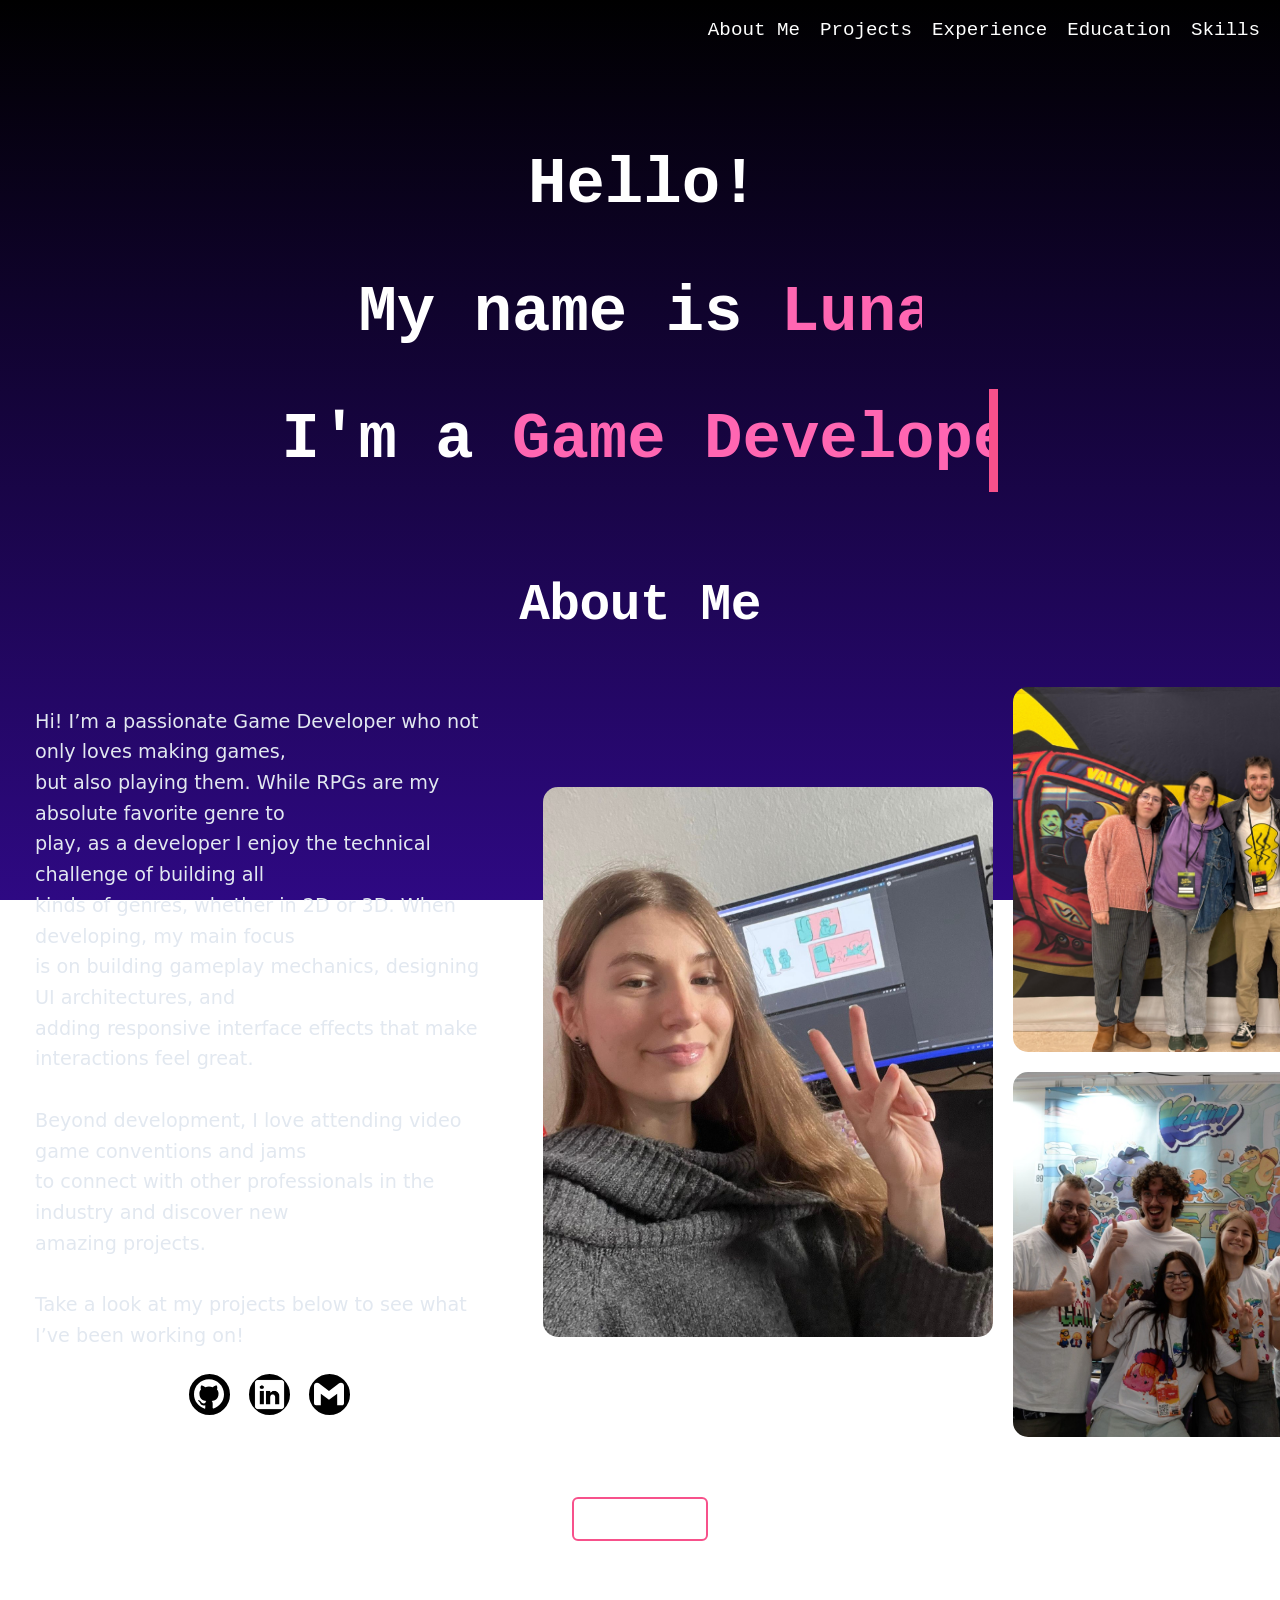
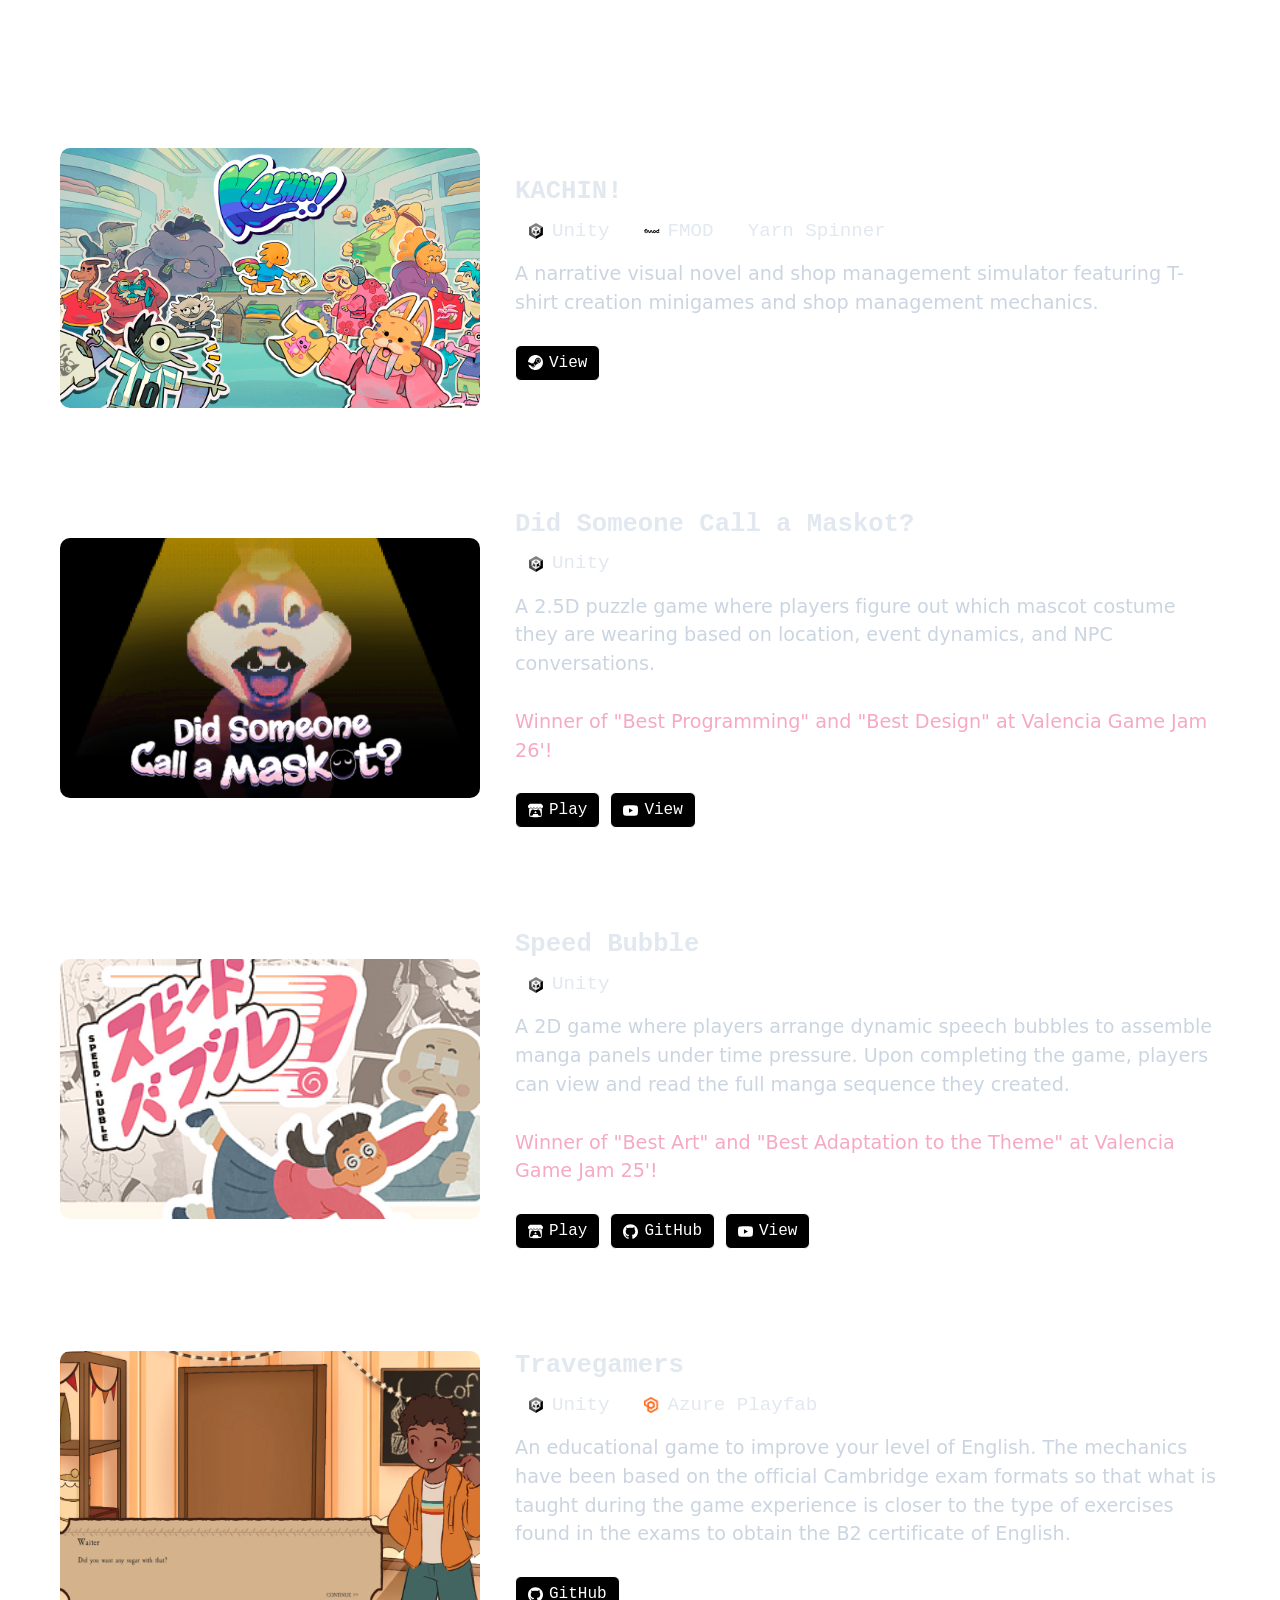
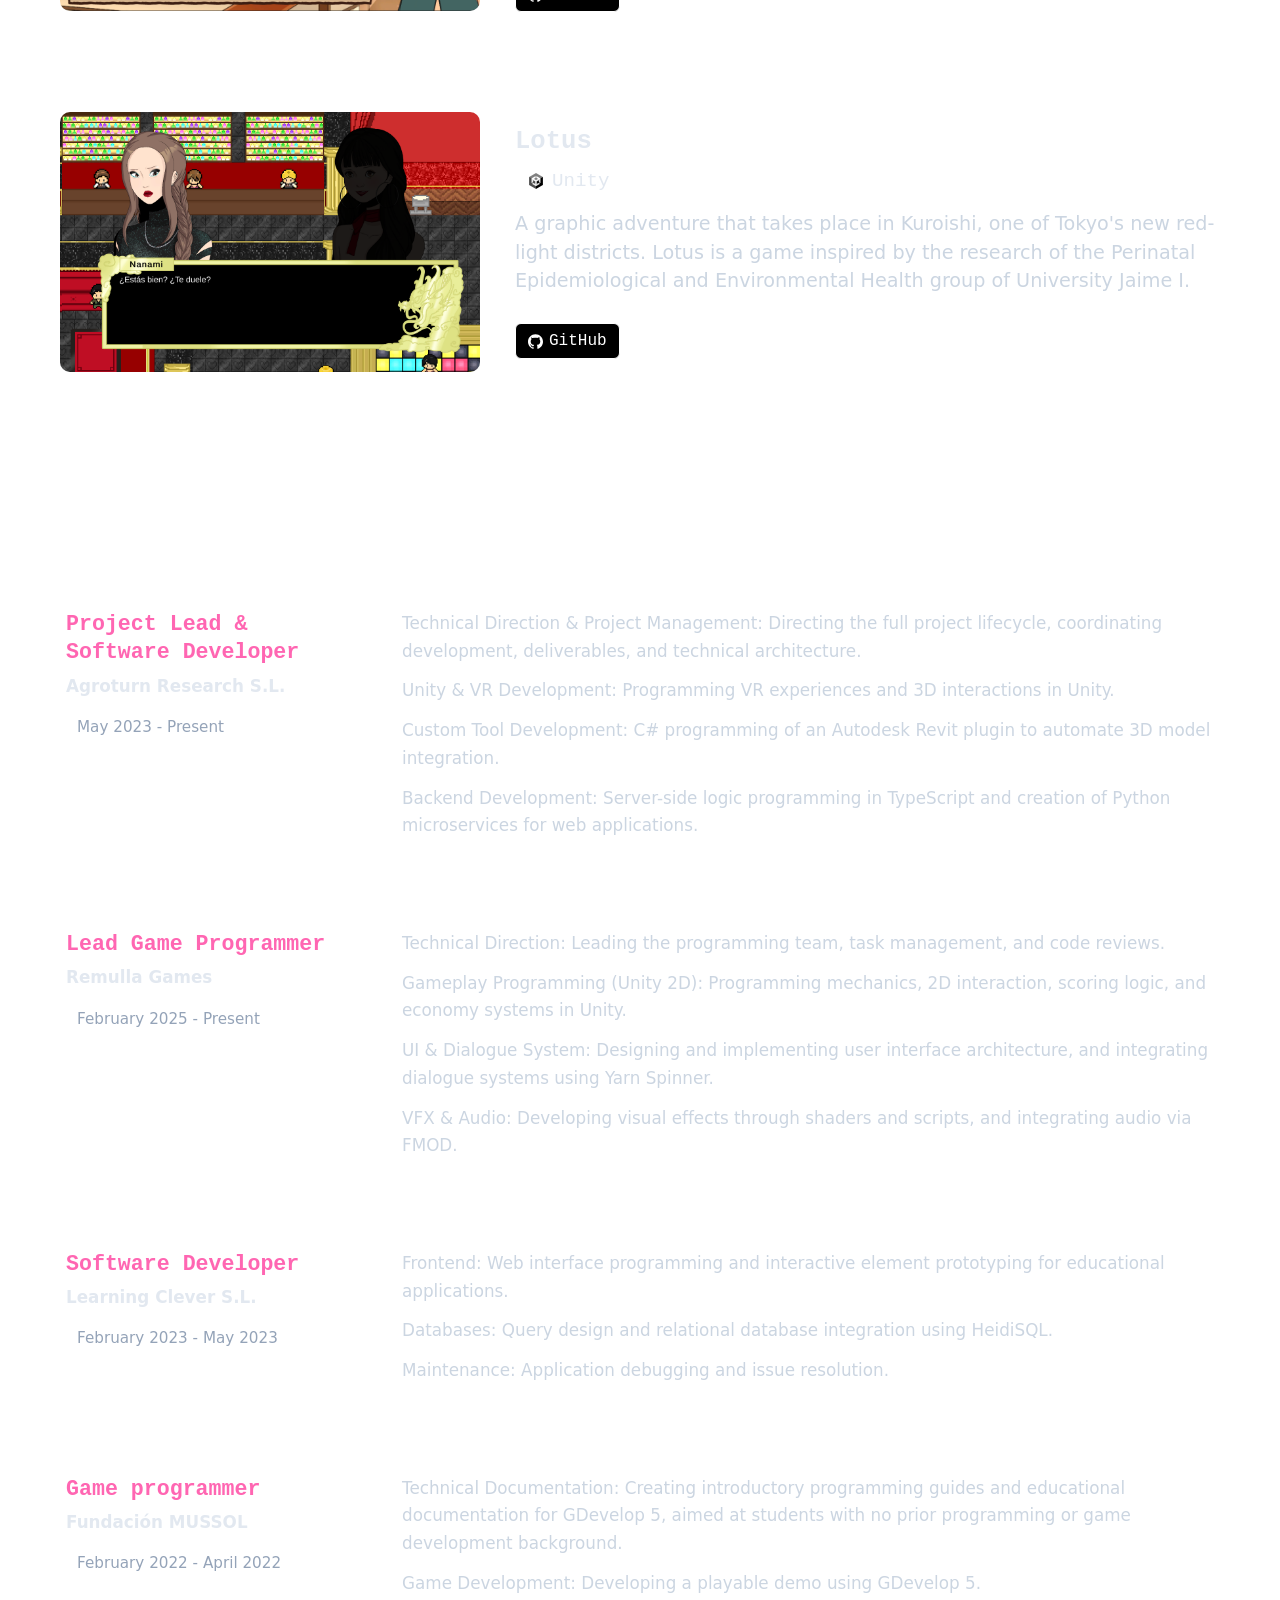
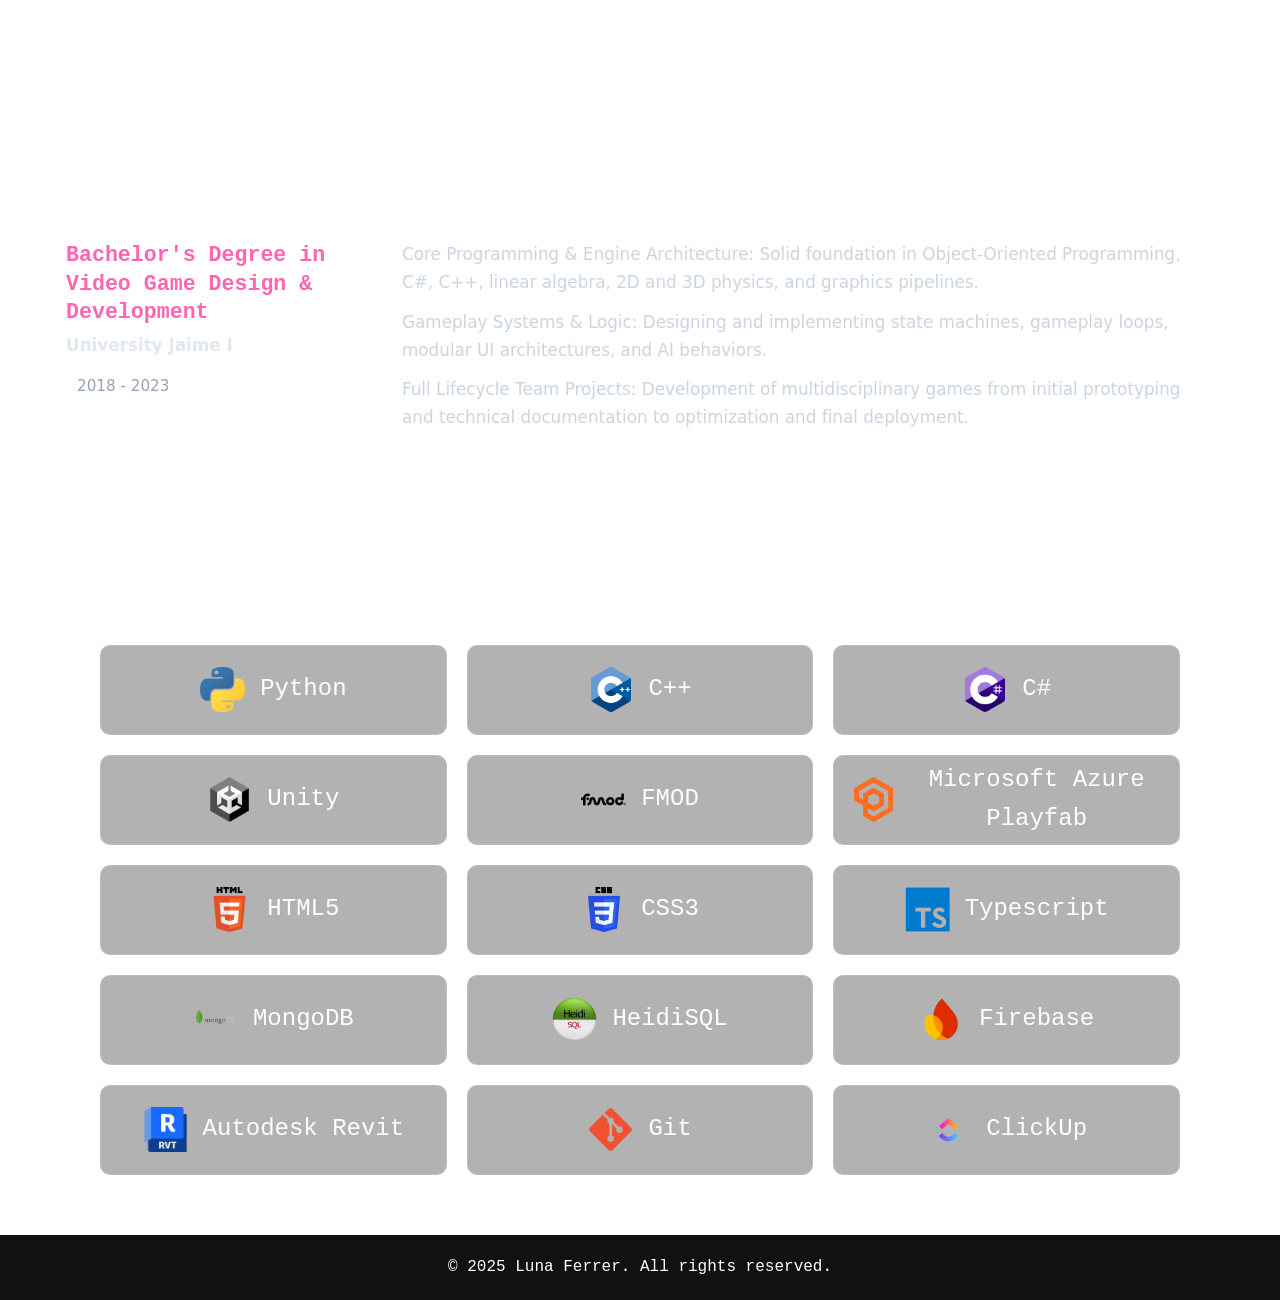
==== index.html @ c481fac2 "rename index.html" ====
<!DOCTYPE html>
<html lang="es">
<head>
    <meta charset="UTF-8">
    <meta name="viewport" content="width=device-width, initial-scale=1.0">
    <title>Luna Ferrer</title>
    <link rel="icon" href="images/icon/icon.png">
    <link rel="stylesheet" href="style.css">
</head>
<body class="simple-linear">
  <header>
    <nav>
      <a href="#about-me" class="a-header">About Me</a>
      <a href="#projects" class="a-header">Projects</a>
      <a href="#experience" class="a-header">Experience</a>
      <a href="#education" class="a-header">Education</a>
      <a href="#skills" class="a-header">Skills</a>
      
    </nav>
  </header>

  <div class="css-typing div-classes">
    <h1>Hello!</h1>
    <h1>My name is <span class="pink-text">Luna</span></h1>
    <h1>I'm a <span class="pink-text">Game Developer</span></h1>
  </div>

  <div id="about-me" class="div-classes">
    <h2>About Me</h2>
    <div class="about">
      <div class="about-text-col">
        <p class="p-about">Hi! I’m a passionate Game Developer who not only loves making games,<br>
        but also playing them. While RPGs are my absolute favorite genre to<br>
        play, as a developer I enjoy the technical challenge of building all<br>
        kinds of genres, whether in 2D or 3D. When developing, my main focus<br>
        is on building gameplay mechanics, designing UI architectures, and<br>
        adding responsive interface effects that make interactions feel great.<br><br>
        Beyond development, I love attending video game conventions and jams<br>
        to connect with other professionals in the industry and discover new<br>
        amazing projects.<br><br>
        Take a look at my projects below to see what I’ve been working on!
        </p>
        <div class="about-display">
          <a class="social" href="https://github.com/LunaFrrr">
            <img width="30" src="images/buttons/github.svg" alt="Github">
          </a>
          <a class="social" href="https://www.linkedin.com/in/lunaferrer/">
            <img height="35" width="35" src="images/social/linkedin.png" alt="Linkedin">
          </a>
          <a class="social" href="mailto:lunaescandell@gmail.com">
            <img width="30" src="images/social/gmail.svg" alt="Mail">
          </a>  
        </div>
      </div>
      <div class="about-images-col">
        <img class="image-me" src="images/Luna.jpeg" alt="Luna">
        <div class="about-img-subcol">
          <img class="image-me-sub" src="images/ggj.jpg" alt="Luna">
          <img class="image-me-sub" src="images/indie.jpg" alt="Luna">
        </div>
      </div>
    </div>
  </div>
  <div class="about-display">
    <a href="ruta/tu-cv.pdf" target="_blank" rel="noopener noreferrer" class="btn-cv">
      Download CV
    </a>
  </div>

  <div id="projects" class="div-classes">
    <h2>Projects</h2>
    <div>
      <ol>
        <li>
          <div class="container-img">
            <img class="img-project" src="images/projects/kachin.png" alt="Kachin">
          </div>
          <div class="info-text-projects">
            <h3>KACHIN!</h3>
            <div>
              <ul class="ul-languages">
                <li class="li-project">
                  <img style="padding: 0%; margin: 0%;" width="20" src="images/language/unity.png" alt="Unity">
                  <span>Unity</span>
                </li>
                <li class="li-project">
                  <img style="padding: 0%; margin: 0%;" width="20" src="images/language/fmod.png" alt="Unity">
                  <span>FMOD</span>
                </li>
                <li class="li-project">
                  <!-- <img style="padding: 0%; margin: 0%;" width="20" src="images/language/yarn.png" alt="Unity"> -->
                  <span>Yarn Spinner</span>
                </li>
              </ul>
            </div>
            <p>A narrative visual novel and shop management simulator featuring T-shirt creation minigames and shop management mechanics.</p>
            <div class="li-game-options">
              <a class="a-project" href="https://store.steampowered.com/app/3082440/KACHIN/">
                <img class="img-button" width="20" src="images/buttons/steam.svg" alt="Steam">
                <span>View</span>
              </a>
            </div>
          </div>
        </li>
        <li>
          <div class="container-img">
            <img class="img-project" src="images/projects/maskot.png" alt="Maskot">
          </div>
          <div class="info-text-projects">
            <h3>Did Someone Call a Maskot?</h3>
            <div>
              <ul class="ul-languages">
                <li class="li-project">
                  <img width="20" src="images/language/unity.png" alt="Unity">
                  <span>Unity</span>
                </li>
              </ul>
            </div>
            <p>A 2.5D puzzle game where players figure out which mascot costume they are wearing based on location, event dynamics, and NPC conversations.
              <br><br> <span class="lighter-text">Winner of "Best Programming" and "Best Design" at Valencia Game Jam 26'!</span>
            </p>
            <div class="li-game-options">
              <a class="a-project" href="https://remullagames.itch.io/did-someone-call-a-maskot">
                <img class="img-button" width="20" src="images/buttons/itchio.svg" alt="Itchio">
                <span>Play</span>
              </a>
              <a class="a-project" href="https://www.youtube.com/watch?v=vTRZ4l00CeY">
                <img class="img-button" width="20" src="images/buttons/youtube.svg" alt="Youtube">
                <span>View</span>
              </a>
            </div>
          </div>
        </li>
        <li>
          <div class="container-img">
            <img class="img-project" src="images/projects/speed-bubble.png" alt="Speed-Bubble">
          </div>
          <div class="info-text-projects">
            <h3>Speed Bubble</h3>
            <div>
              <ul class="ul-languages">
                <li class="li-project">
                  <img width="20" src="images/language/unity.png" alt="Unity">
                  <span>Unity</span>
                </li>
              </ul>
            </div>
            <p>A 2D game where players arrange dynamic speech bubbles to assemble manga panels under time pressure. Upon completing the game, players can view and read the full manga sequence they created.
              <br><br> <span class="lighter-text">Winner of "Best Art" and "Best Adaptation to the Theme" at Valencia Game Jam 25'!</span>
            </p>
            <div class="li-game-options">
              <a class="a-project" href="https://remullagames.itch.io/speed-bubble">
                <img class="img-button" width="20" src="images/buttons/itchio.svg" alt="Itchio">
                <span>Play</span>
              </a>
              <a class="a-project" href="https://github.com/LunaFrrr/SpeedBubbles">
                <img class="img-button" width="20" src="images/buttons/github.svg" alt="Github">
                <span>GitHub</span>
              </a>
              <a class="a-project" href="https://www.youtube.com/watch?v=7SY9zd5mtcc">
                <img class="img-button" width="20" src="images/buttons/youtube.svg" alt="Youtube">
                <span>View</span>
              </a>
            </div>
          </div>
        </li>
        <li>
          <div class="container-img">
            <img class="img-project" src="images/projects/travegamers.PNG" alt="Travegamers">
          </div>
          <div class="info-text-projects">
            <h3>Travegamers</h3>
            <div>
              <ul class="ul-languages">
                <li class="li-project">
                  <img width="20" src="images/language/unity.png" alt="Unity">
                  <span>Unity</span>
                </li>
                <li class="li-project">
                  <img width="20" src="images/language/azure.png" alt="Unity">
                  <span>Azure Playfab</span>
                </li>
              </ul>
            </div>
            <p>An educational game to improve your level of English. The mechanics have been based on the official Cambridge exam formats so that what is taught during the game experience is closer to the type of exercises found in the exams to obtain the B2 certificate of English.
            </p>
            <div class="li-game-options">
              <a class="a-project" href="https://github.com/LunaFrrr/Travegamers">
                <img class="img-button" width="20" src="images/buttons/github.svg" alt="Github">
                <span>GitHub</span>
              </a>
            </div>
          </div>
        </li>
        <li>
          <div class="container-img">
            <img class="img-project" src="images/projects/lotus.png" alt="Lotus">
          </div>
          <div class="info-text-projects">
            <h3>Lotus</h3>
            <div>
              <ul class="ul-languages">
                <li class="li-project">
                  <img width="20" src="images/language/unity.png" alt="Unity">
                  <span>Unity</span>
                </li>
              </ul>
            </div>
            <p>A graphic adventure that takes place in Kuroishi, one of Tokyo's new red-light districts. Lotus is a game inspired by the research of the Perinatal Epidemiological and Environmental Health group of University Jaime I.
            </p>
            <div class="li-game-options">
              <a class="a-project" href="https://bitbucket.org/LunaFerrer/lotus/src/master/">
                <img class="img-button" width="20" src="images/buttons/github.svg" alt="Github">
                <span>GitHub</span>
              </a>
            </div>
          </div>
        </li>
      </ol>
    </div>
  </div>

  <div id="experience" class="div-classes">
    <h2>Experience</h2>
    <ol>
      <li>
        <div class="div-experience">
          <h3 class="pink-text">Project Lead & Software Developer</h3>
          <h4>Agroturn Research S.L.</h4>
          <h5>May 2023 - Present</h5>
        </div>
        <div class="info-text">
          <ul>
            <li>Technical Direction & Project Management: Directing the full project lifecycle, coordinating development, deliverables, and technical architecture.</li>
            <li>Unity & VR Development: Programming VR experiences and 3D interactions in Unity.</li>
            <li>Custom Tool Development: C# programming of an Autodesk Revit plugin to automate 3D model integration.</li>
            <li>Backend Development: Server-side logic programming in TypeScript and creation of Python microservices for web applications.</li>
          </ul>
        </div>
      </li>
      <li>
        <div class="div-experience">
          <h3 class="pink-text">Lead Game Programmer</h3>
          <h4>Remulla Games</h4>
          <h5>February 2025 - Present</h5>
        </div>
        <div class="info-text">
          <ul>
            <li>Technical Direction: Leading the programming team, task management, and code reviews.</li>
            <li>Gameplay Programming (Unity 2D): Programming mechanics, 2D interaction, scoring logic, and economy systems in Unity.</li>
            <li>UI & Dialogue System: Designing and implementing user interface architecture, and integrating dialogue systems using Yarn Spinner.</li>
            <li>VFX & Audio: Developing visual effects through shaders and scripts, and integrating audio via FMOD.</li>
          </ul>  
        </div>
      </li>
      <li>
        <div class="div-experience">
          <h3 class="pink-text">Software Developer</h3>
          <h4>Learning Clever S.L.</h4>
          <h5>February 2023 - May 2023</h5>
        </div>
        <div class="info-text">
          <ul>
            <li>Frontend: Web interface programming and interactive element prototyping for educational applications.</li>
            <li>Databases: Query design and relational database integration using HeidiSQL.</li>
            <li>Maintenance: Application debugging and issue resolution.</li>
          </ul>
        </div>
      </li>
      <li>
        <div class="div-experience">
          <h3 class="pink-text">Game programmer</h3>
          <h4>Fundación MUSSOL</h4>
          <h5>February 2022 - April 2022</h5>
        </div>
        <div class="info-text">
          <ul>
            <li>Technical Documentation: Creating introductory programming guides and educational documentation for GDevelop 5, aimed at students with no prior programming or game development background.</li>
            <li>Game Development: Developing a playable demo using GDevelop 5.</li>
          </ul>
        </div>
      </li>
    </ol>
  </div>

  <div id="education" class="div-classes">
    <h2>Education</h2>
    <ol>
      <li>
        <div class="div-experience">
          <h3 class="pink-text">Bachelor's Degree in Video Game Design & Development</h3>
          <h4>University Jaime I</h4>
          <h5>2018 - 2023</h5>
        </div>
        <div class="info-text">
          <ul>
            <li>Core Programming & Engine Architecture: Solid foundation in Object-Oriented Programming, C#, C++, linear algebra, 2D and 3D physics, and graphics pipelines.</li>
            <li>Gameplay Systems & Logic: Designing and implementing state machines, gameplay loops, modular UI architectures, and AI behaviors.</li>
            <li>Full Lifecycle Team Projects: Development of multidisciplinary games from initial prototyping and technical documentation to optimization and final deployment.</li>
          </ul>
        </div>
      </li>
    </ol>
  </div>

  <div id="skills" class="div-classes">
    <h2>Skills</h2>
    <div class="div-skills">
      <div class="a-skill">
        <img class="img-button" src="images/language/python.png" alt="Python">
        <span>Python</span>
      </div>
      <div class="a-skill">
        <img class="img-button" src="images/language/c++.png" alt="C++">
        <span>C++</span>
      </div>
      <div class="a-skill">
        <img class="img-button" src="images/language/csharp.png" alt="C#">
        <span>C#</span>
      </div>
      <div class="a-skill">
        <img class="img-button" src="images/language/unity.png" alt="Unity">
        <span>Unity</span>
      </div>
      <div class="a-skill">
        <img class="img-button" src="images/language/fmod.png" alt="FMOD">
        <span>FMOD</span>
      </div>
      <div class="a-skill">
        <img class="img-button" src="images/language/azure.png" alt="Azure Playfab">
        <span>Microsoft Azure Playfab</span>
      </div>
      <div class="a-skill">
        <img class="img-button" src="images/language/html.png" alt="HTML5">
        <span>HTML5</span>
      </div>
      <div class="a-skill">
        <img class="img-button" src="images/language/css.png" alt="CSS3">
        <span>CSS3</span>
      </div>
      <div class="a-skill">
        <img class="img-button" src="images/language/ts.png" alt="TypeScript">
        <span>Typescript</span>
      </div>
      <div class="a-skill">
        <img class="img-button" src="images/language/mongodb.png" alt="MongoDB">
        <span>MongoDB</span>
      </div>
      <div class="a-skill">
        <img class="img-button" src="images/language/heidi.png" alt="HeidiSQL">
        <span>HeidiSQL</span>
      </div>
      <div class="a-skill">
        <img class="img-button" src="images/language/firebase.png" alt="Firebase">
        <span>Firebase</span>
      </div>
      <div class="a-skill">
        <img class="img-button" src="images/language/revit.png" alt="Revit">
        <span>Autodesk Revit</span>
      </div>
      <div class="a-skill">
        <img class="img-button" src="images/language/git.png" alt="Git">
        <span>Git</span>
      </div>
      <div class="a-skill">
        <img class="img-button" src="images/language/clickup.png" alt="ClickUp">
        <span>ClickUp</span>
      </div>
    </div>
  </div>

  <footer>
    <div class="footer">
      © 2025 Luna Ferrer. All rights reserved.
    </div>
  </footer>
</body>
</html>
---- style.css ----
/* ==========================================
   RESET & BASE STYLES
   ========================================== */
*, *::before, *::after {
  box-sizing: border-box;
}

html {
  scroll-behavior: smooth !important;
}

body {
  margin: 0;
  padding: 0;
  color: #e2e8f0;
  font-family: system-ui, -apple-system, BlinkMacSystemFont, 'Segoe UI', Roboto, sans-serif;
  overflow-x: hidden;
  line-height: 1.6;
}

.simple-linear {
  background: linear-gradient(#000000, #2e0983);
  background-attachment: fixed;
  min-height: 100vh;
}

h1, h2, h3, nav, .a-header, .a-project, .a-skill, .ul-languages, .footer {
  font-family: 'Fira Code', monospace;
}

h1 { 
  font-size: clamp(2.2rem, 5vw, 4.5rem); 
  margin: 0.2em 0; 
  color: #ffffff;
}

h2 { 
  font-size: clamp(2rem, 4vw, 3.2rem); 
  margin-top: 0; 
  margin-bottom: 2.5rem; 
  text-align: center;
  color: #ffffff;
  letter-spacing: -0.5px;
}

h3 { 
  font-size: clamp(1.25rem, 2vw, 1.6rem); 
  margin-top: 0; 
  margin-bottom: 0.4rem; 
  line-height: 1.3;
}

h4 { 
  font-size: 1.1rem; 
  margin: 0.3rem 0; 
  font-weight: 500; 
  color: #cbd5e1;
}

h5 { 
  font-size: 0.95rem; 
  margin: 0.4rem 0 0 0; 
  color: #94a3b8; 
  font-weight: 400;
  display: inline-block;
  background: rgba(255, 255, 255, 0.06);
  padding: 3px 10px;
  border-radius: 6px;
  border: 1px solid rgba(255, 255, 255, 0.08);
}

.pink-text { color: #ff66b2; }
.lighter-text { color: #f6a9c4; font-weight: 500; }

/* ==========================================
   NAVIGATION
   ========================================== */
header {
  width: 100%;
  padding: 15px 20px;
}

nav {
  display: flex;
  justify-content: flex-end;
  flex-wrap: wrap;
  gap: 20px;
}

.a-header {
  font-size: clamp(1rem, 1.5vw, 1.3rem);
  color: white;
  text-decoration: none;
  transition: color 0.3s;
}

.a-header:hover {
  color: #f7518b;
}

/* ==========================================
   SECTIONS & LAYOUT CONTAINERS
   ========================================== */
.div-classes {
  color: #e2e8f0;
  margin: 60px auto;
  padding: 0 20px;
  width: 100%;
  max-width: 1250px;
  display: flex;
  flex-direction: column;
  align-items: center;
  justify-content: center;
}

.css-typing {
  display: flex;
  flex-direction: column;
  align-items: center;
  justify-content: center;
  min-height: 35vh;
  text-align: center;
}

.css-typing h1 {
  border-right: .15em solid #f7518b;
  white-space: nowrap;
  overflow: hidden;
}

.css-typing h1:nth-child(1) {
  width: 3.5em;
  animation: type 1s steps(40, end) forwards;
}

.css-typing h1:nth-child(2) {
  width: 8.8em;
  opacity: 0;
  animation: type2 2s steps(40, end) 2s forwards;
}

.css-typing h1:nth-child(3) {
  width: 11.2em;
  opacity: 0;
  animation: type3 2s steps(40, end) 5s forwards, blink .5s step-end infinite alternate 5s;
}

@keyframes type { 0% { width: 0; } 99.9% { border-right: .15em solid #f7518b; } 100% { border: none; } }
@keyframes type2 { 0% { width: 0; } 1% { opacity: 1; } 99.9% { border-right: .15em solid #f7518b; } 100% { opacity: 1; border: none; } }
@keyframes type3 { 0% { width: 0; } 1% { opacity: 1; } 100% { opacity: 1; } }
@keyframes blink { 50% { border-color: transparent; } }

/* ==========================================
   ABOUT ME SECTION
   ========================================== */
.about {
  display: flex;
  flex-direction: row;
  align-items: center;
  justify-content: center;
  gap: 40px;
  width: 100%;
}

.about-text-col {
  flex: 1;
  max-width: 500px;
}

.p-about {
  margin: 0 0 20px 0;
  line-height: 1.6;
  font-size: 1.2rem;
  text-align: left;
  color: #e2e8f0;
}

.about-display {
  display: flex;
  flex-direction: row;
  justify-content: center;
  gap: 15px;
  margin-top: 20px;
}

.social {
  width: 45px;
  height: 45px;
  background-color: black;
  border-radius: 100%;
  display: flex;
  justify-content: center;
  align-items: center;
  border: 2px solid white;
  transition: all 0.3s;
}

.social:hover {
  background-color: #f7518b;
}

.about-images-col {
  display: flex;
  flex-direction: row;
  align-items: center;
  gap: 20px;
  flex: 1.5;
}

.image-me {
  border-radius: 15px;
  width: 100%;
  max-width: 450px;
  height: 550px;
  object-fit: cover;
  object-position: top center;
}

.about-img-subcol {
  display: flex;
  flex-direction: column;
  justify-content: center;
  gap: 20px;
  flex: 1;
}

.image-me-sub {
  border-radius: 15px;
  width: 450px;
  height: 365px;
  object-fit: cover;
}

/* ==========================================
   PROJECTS SECTION
   ========================================== */
#projects ol {
  list-style: none;
  padding: 0;
  margin: 0;
  width: 100%;
  display: flex;
  flex-direction: column;
  gap: 50px;
}

#projects li {
  display: flex;
  flex-direction: row;
  align-items: center;
  gap: 35px;
  width: 100%;
  margin: 0;
  background: rgba(255, 255, 255, 0.02);
  border: 1px solid rgba(255, 255, 255, 0.06);
  padding: 24px;
  border-radius: 16px;
  transition: border-color 0.3s ease;
}

#projects li:hover {
  border-color: rgba(247, 81, 139, 0.3);
}

.container-img {
  overflow: hidden;
  border-radius: 10px;
  position: relative;
  width: 100%;
  max-width: 420px;
  height: 260px;
  flex-shrink: 0;
}

.img-project {
  transition: transform 0.3s ease-in-out;
  width: 100%;
  height: 100%;
  object-fit: cover;
}

.container-img:hover .img-project {
  transform: scale(1.05);
}

.info-text-projects {
  flex: 1;
  display: flex;
  flex-direction: column;
  justify-content: center;
  font-size: 1.2rem;
  line-height: 1.5;
}

.info-text-projects p {
  color: #cbd5e1;
  margin: 12px 0;
}

.ul-languages {
  padding-left: 0 !important;
  margin-left: 0 !important;
  list-style: none !important;
  display: flex;
  flex-direction: row;
  flex-wrap: wrap;
  gap: 8px;
}

.ul-languages .li-project {
  display: inline-flex !important;
  align-items: center !important;
  justify-content: center !important;
  width: auto !important;
  max-width: max-content;
  margin: 0 !important;
  padding: 6px 12px !important;
  gap: 8px !important;
  border-radius: 9999px;
  background-color: rgba(25, 25, 25, 0.9);
  font-size: 1.2rem;
  line-height: 1;
  white-space: nowrap;
}

.ul-languages li.li-project img {
  width: 16px !important;
  height: 16px !important;
  margin: 0 !important;
  padding: 0 !important;
  display: block;
  object-fit: contain;
}

.li-game-options {
  display: flex;
  flex-direction: row;
  flex-wrap: wrap;
  gap: 10px;
  margin-top: 15px;
}

.a-project {
  padding: 5px 12px;
  color: white;
  font-size: 1rem;
  background-color: black;
  border-radius: 6px;
  display: inline-flex;
  justify-content: center;
  align-items: center;
  gap: 6px;
  border: 1px solid white;
  text-decoration: none;
  transition: background-color 0.3s;
}

.a-project .img-button {
  width: 15px;
  height: 15px;
  object-fit: contain;
}

.a-project:hover {
  background-color: #f7518b;
}
/* ==========================================
   CV DOWNLOAD BUTTON
   ========================================== */
.btn-cv {
  font-family: 'Fira Code', monospace;
  display: inline-flex;
  align-items: center;
  justify-content: center;
  gap: 8px;
  padding: 8px 16px;
  font-size: 0.95rem;
  color: #ffffff;
  background-color: transparent;
  border: 2px solid #f7518b;
  border-radius: 6px;
  text-decoration: none;
  font-weight: 500;
  cursor: pointer;
  transition: all 0.3s ease-in-out;
}

.btn-cv:hover {
  background-color: #f7518b;
  color: #ffffff;
  transform: translateY(-2px);
}

.btn-cv svg, .btn-cv img {
  width: 16px;
  height: 16px;
  fill: currentColor;
}

/* ==========================================
   EXPERIENCE & EDUCATION SECTIONS
   ========================================== */
#experience ol, #education ol {
  list-style: none;
  padding: 0;
  margin: 0;
  width: 100%;
  display: flex;
  flex-direction: column;
  gap: 28px;
}

#experience li, #education li {
  display: flex;
  flex-direction: row;
  align-items: flex-start;
  gap: 36px;
  width: 100%;
  margin: 0;
  
  background: rgba(255, 255, 255, 0.03);
  border: 1px solid rgba(255, 255, 255, 0.08);
  border-radius: 16px;
  padding: 30px;
  transition: all 0.3s ease;
}

#experience li:hover, #education li:hover {
  background: rgba(255, 255, 255, 0.05);
  border-color: rgba(247, 81, 139, 0.3);
  transform: translateY(-2px);
}

.div-experience {
  width: 280px;
  flex-shrink: 0;
}

.div-experience h3 {
  font-size: 1.35rem;
}

.div-experience h4 {
  font-size: 1.05rem;
  color: #e2e8f0;
  font-weight: 600;
}

.info-text {
  flex: 1;
}

.info-text ul {
  margin: 0;
  padding-left: 20px;
}

.info-text li {
  margin-bottom: 12px !important;
  line-height: 1.65;
  font-size: 1.05rem;
  color: #cbd5e1;
  background: transparent !important;
  border: none !important;
  padding: 0 !important;
  border-radius: 0 !important;
}

.info-text li:last-child {
  margin-bottom: 0 !important;
}

/* ==========================================
   SKILLS SECTION
   ========================================== */
.div-skills {
  color: white;
  display: flex;
  flex-wrap: wrap;
  justify-content: center;
  gap: 20px;
  width: 100%;
  max-width: 1100px;
  margin: 0 auto;
}

.a-skill {
  flex: 0 1 calc(33.333% - 20px);
  min-width: 280px;
  height: 90px;
  color: white;
  font-size: 1.5rem;
  background-color: rgba(0, 0, 0, 0.3);
  border-radius: 10px;
  display: flex;
  justify-content: center;
  align-items: center;
  gap: 15px;
  border: 1.5px solid rgba(255, 255, 255, 0.15);
  padding: 15px 20px;
  text-align: center;
  box-sizing: border-box;
  transition: all 0.25s ease;
}

.a-skill:hover {
  border-color: #ff66b2;
  background-color: rgba(247, 81, 139, 0.1);
  transform: translateY(-2px);
}

.a-skill .img-button {
  width: 45px;
  height: 45px;
  object-fit: contain;
}

/* ==========================================
   FOOTER
   ========================================== */
.footer {
  background-color: #111;
  color: white;
  text-align: center;
  padding: 20px 0;
  width: 100%;
  font-size: 1rem;
}

/* ==========================================
   RESPONSIVE MEDIA QUERIES
   ========================================== */
@media (max-width: 992px) {
  .about {
    flex-direction: column;
  }
  
  .about-text-col {
    max-width: 100%;
  }

  .about-images-col {
    width: 100%;
    justify-content: center;
    max-width: 100%;
  }

  #projects li {
    flex-direction: column;
    align-items: flex-start;
  }

  .container-img {
    max-width: 100%;
    height: 300px;
  }

  #experience li, #education li {
    flex-direction: column;
    gap: 16px;
    padding: 24px;
  }

  .div-experience {
    width: 100%;
  }

  .a-skill {
    flex: 0 1 calc(50% - 20px);
  }
}

@media (max-width: 600px) {
  nav {
    justify-content: center;
  }
  
  .about-images-col {
    flex-direction: column;
  }
  
  .image-me {
    max-width: 100%;
    height: 380px;
  }

  .image-me-sub {
    height: 220px;
  }
  
  .a-skill {
    flex: 1 1 100%;
    height: 80px;
  }

  .css-typing h1 {
    font-size: 1.5rem;
  }
}
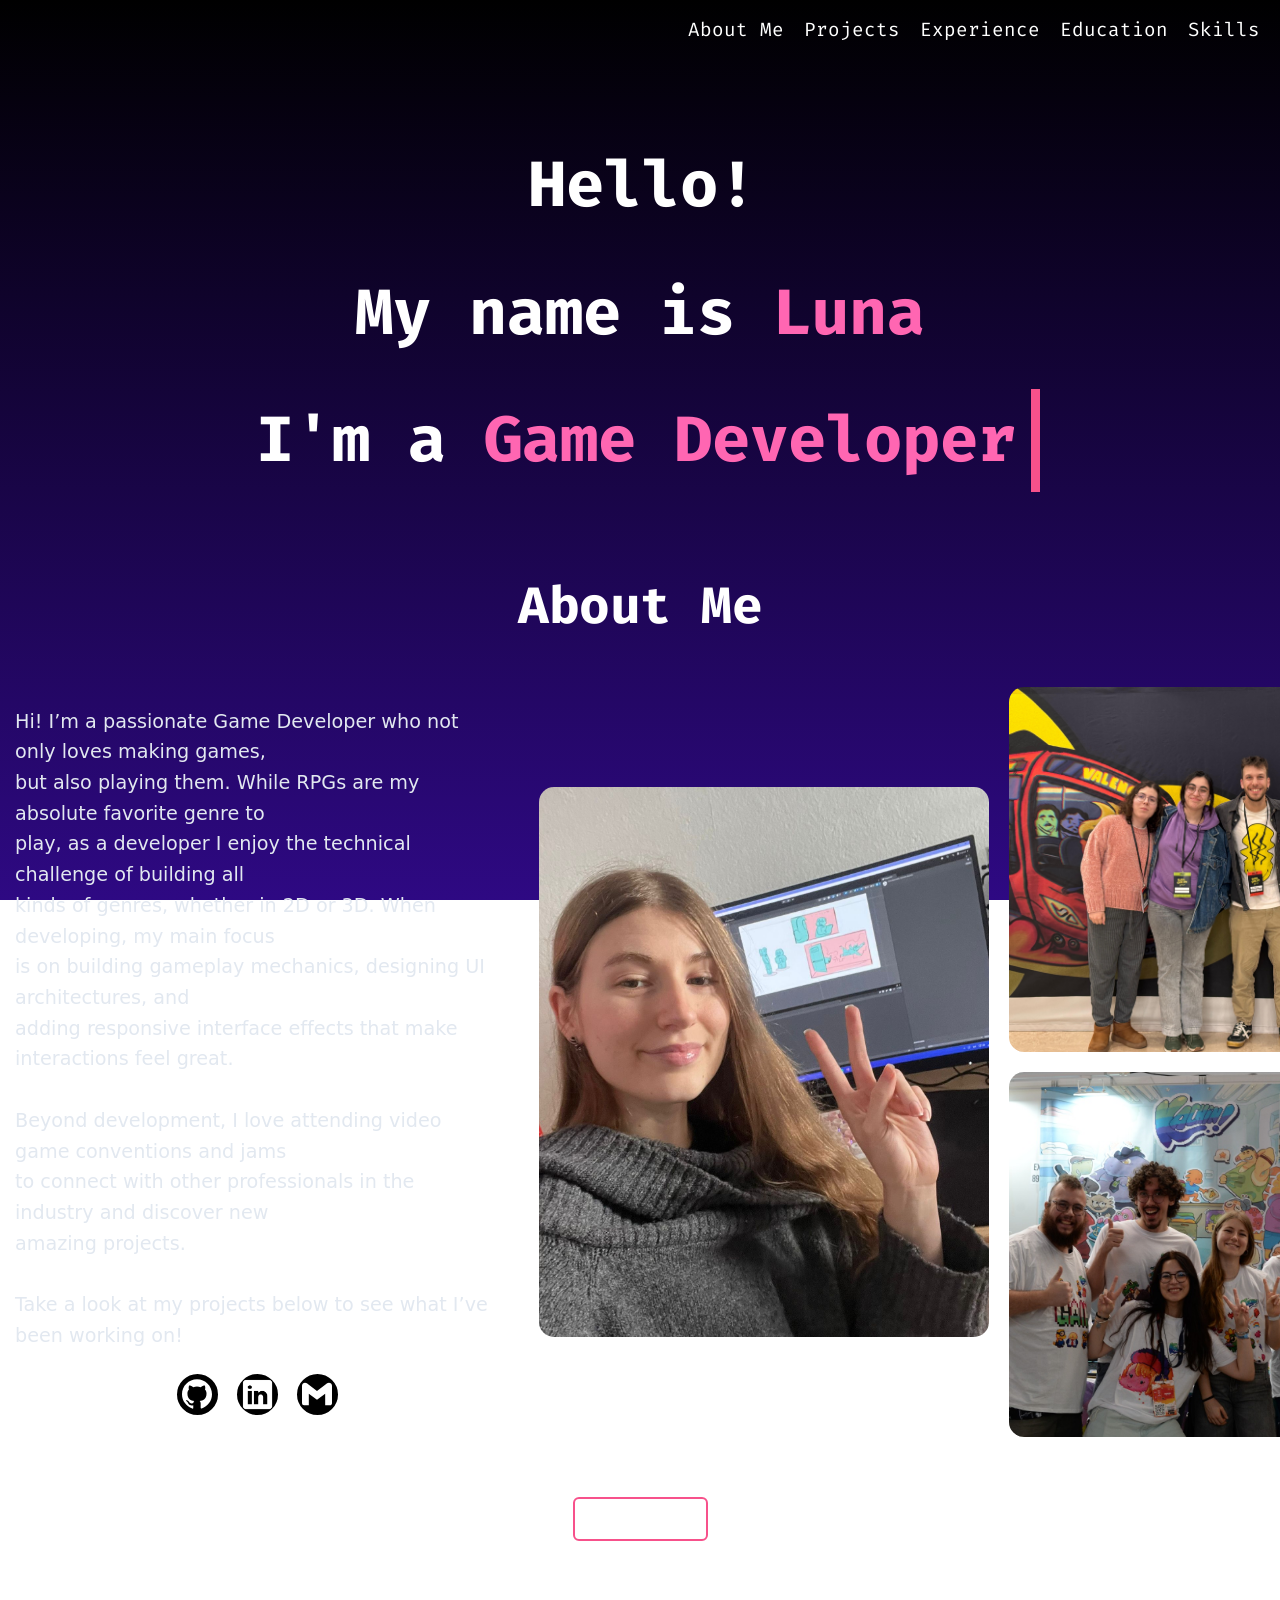
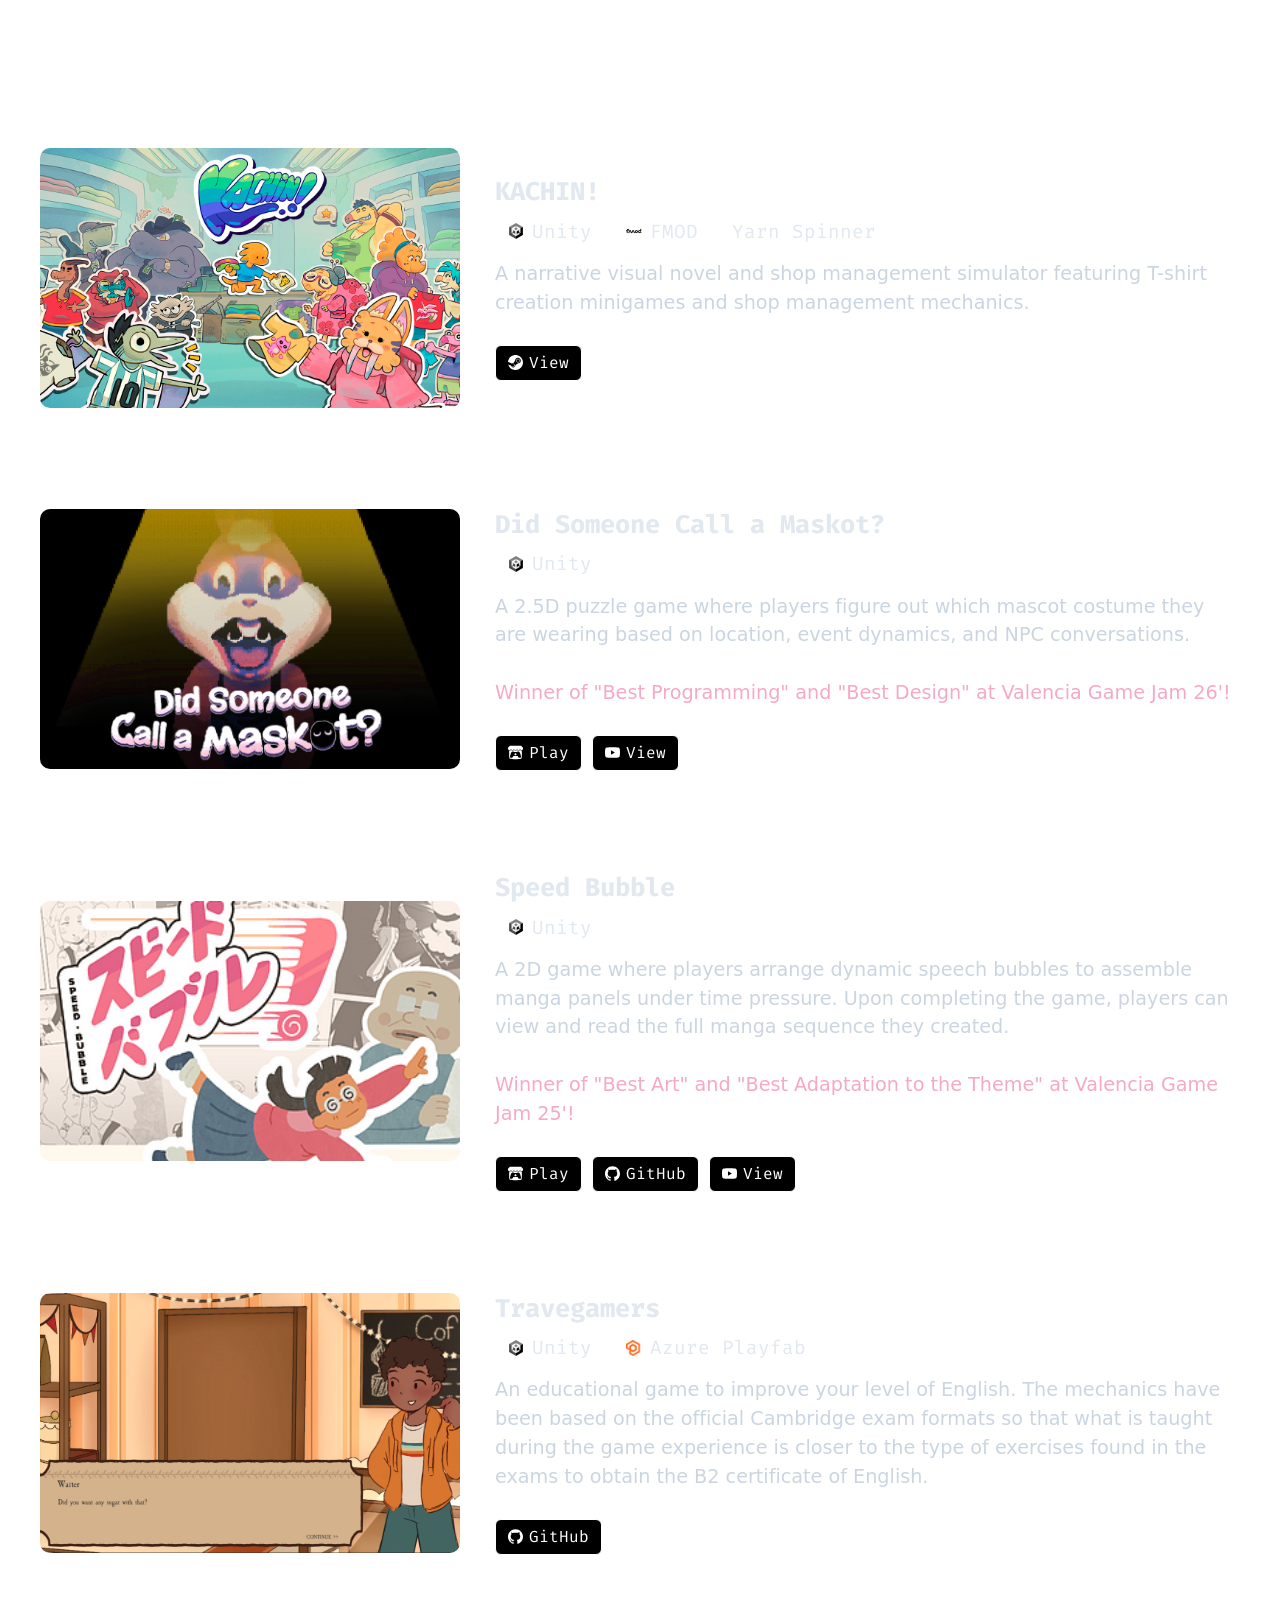
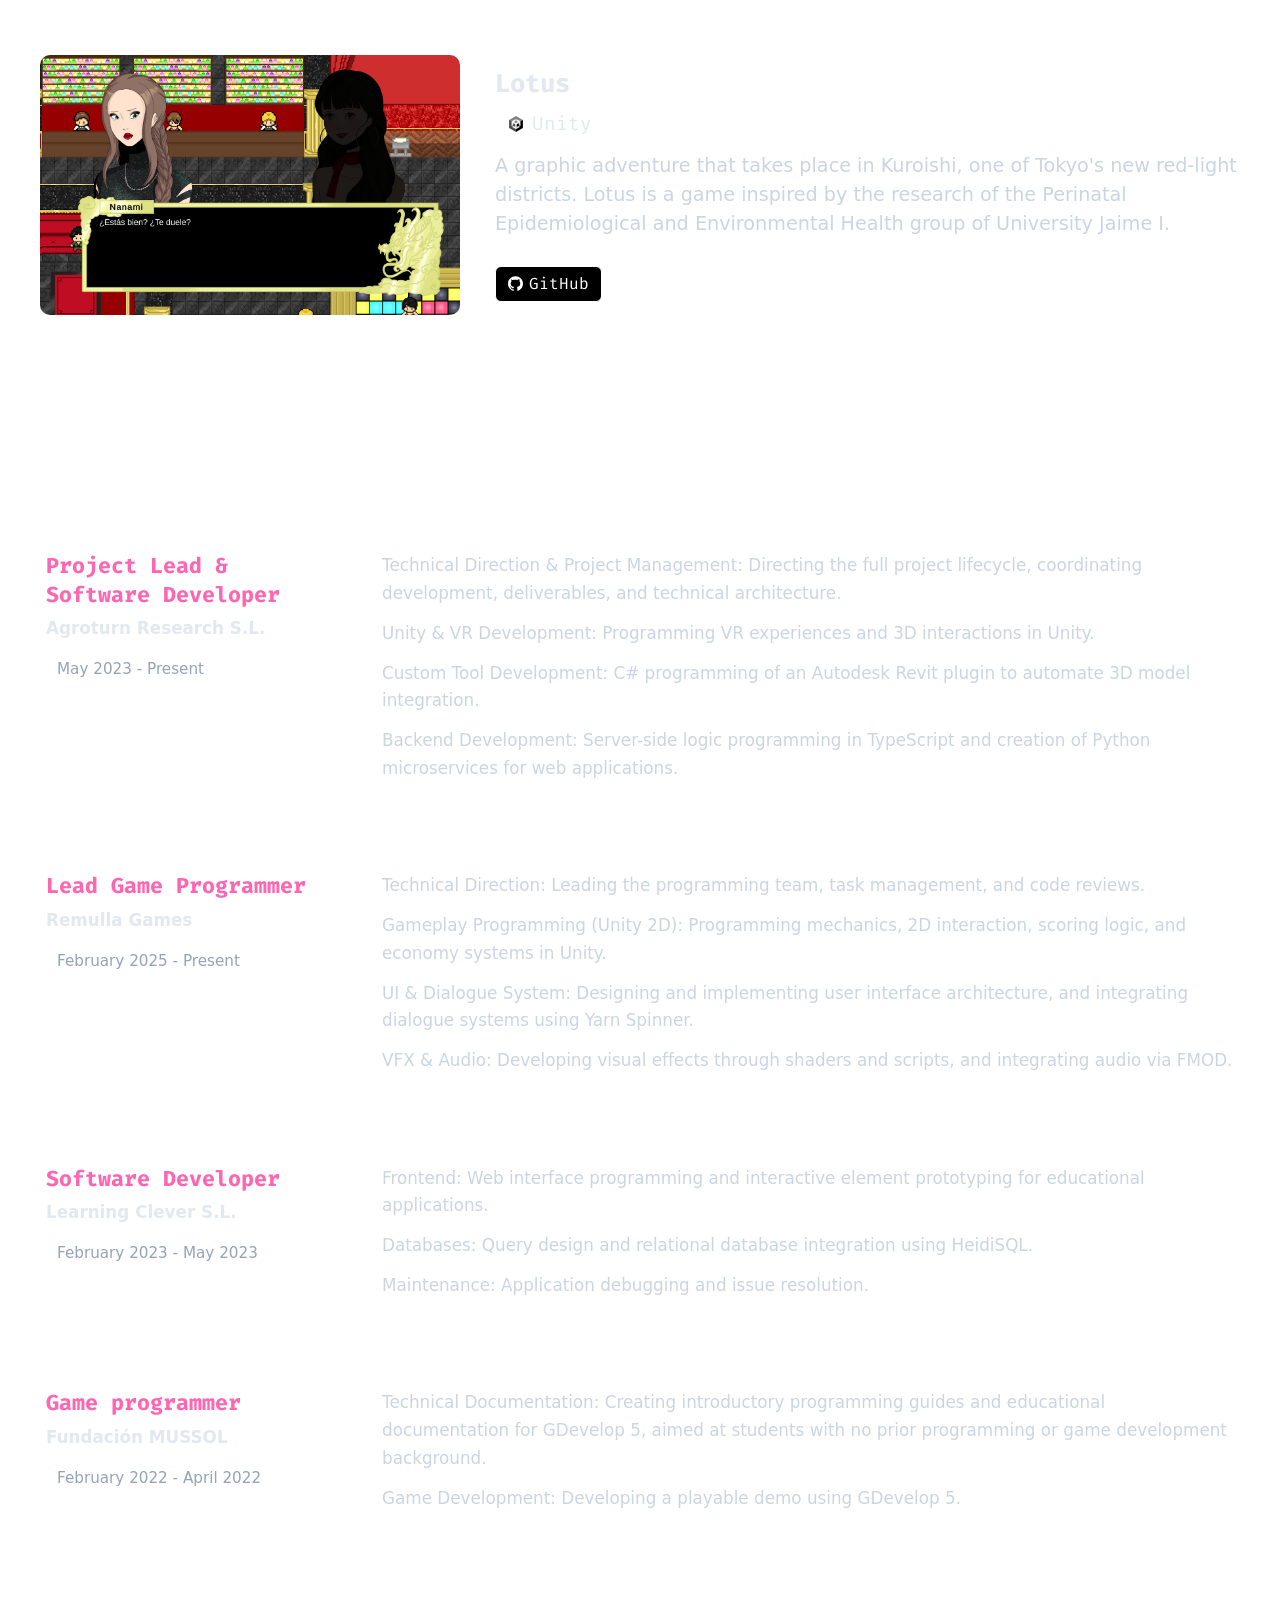
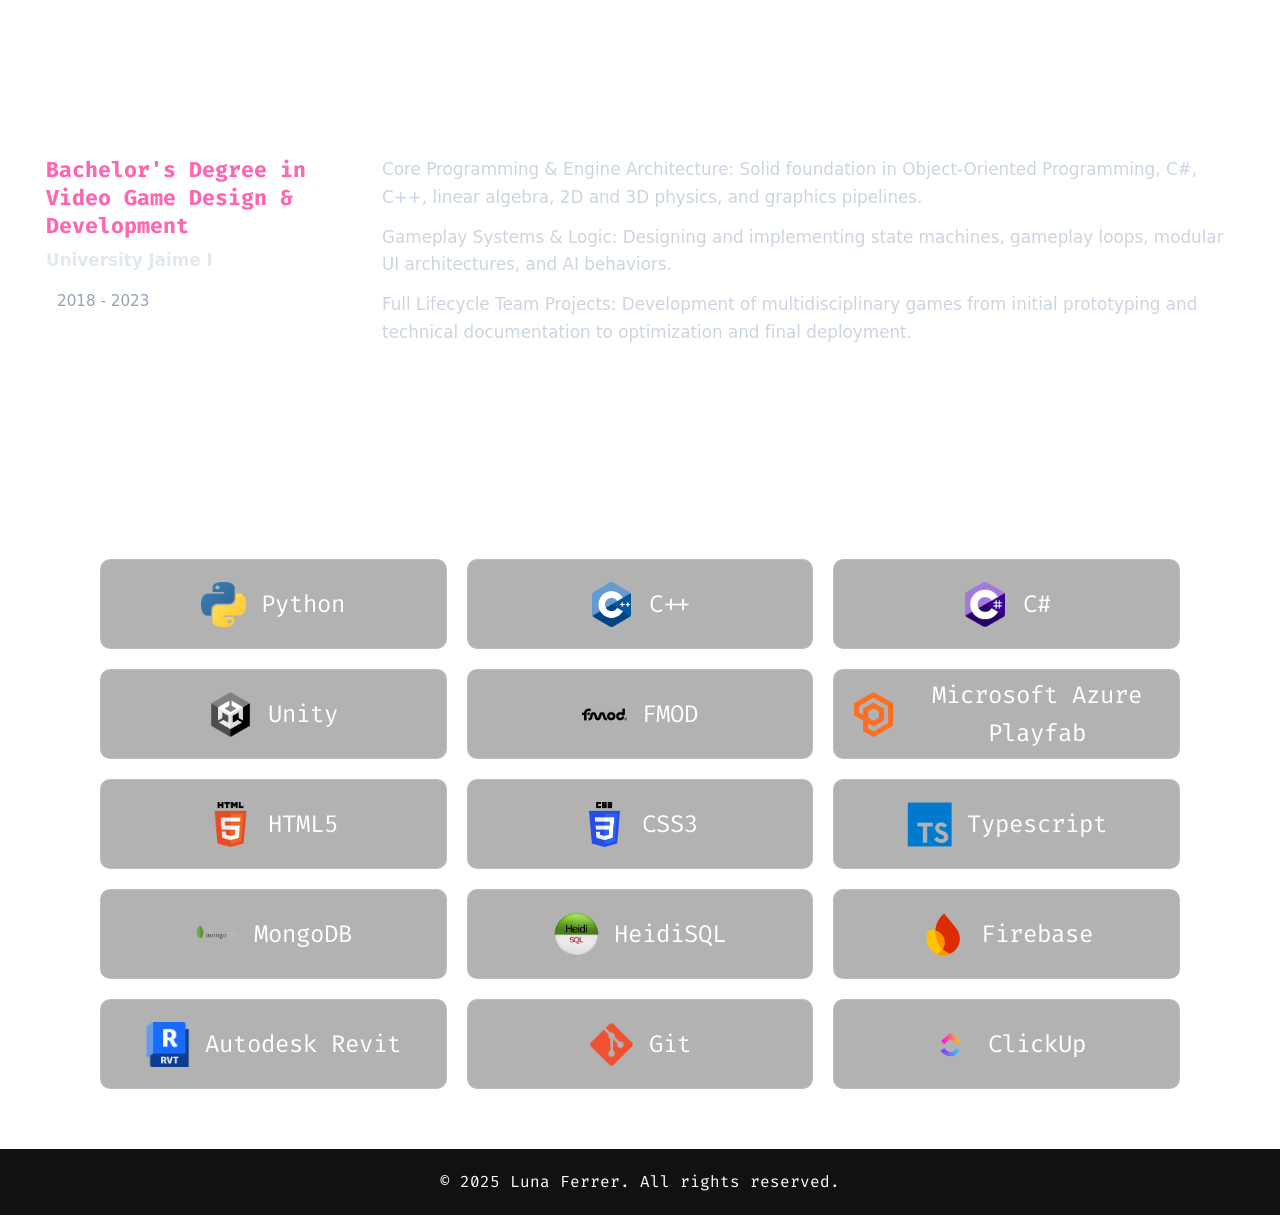
==== commit 15e54281: "Finally fix typing effect for phones" ====
--- a/index.html
+++ b/index.html
@@ -5,6 +5,9 @@
     <meta name="viewport" content="width=device-width, initial-scale=1.0">
     <title>Luna Ferrer</title>
     <link rel="icon" href="images/icon/icon.png">
+    <link rel="preconnect" href="https://fonts.googleapis.com">
+    <link rel="preconnect" href="https://fonts.gstatic.com" crossorigin>
+    <link href="https://fonts.googleapis.com/css2?family=Fira+Code:wght@400;500;700&display=swap" rel="stylesheet">
     <link rel="stylesheet" href="style.css">
 </head>
 <body class="simple-linear">
--- a/style.css
+++ b/style.css
@@ -104,7 +104,6 @@
 .div-classes {
   color: #e2e8f0;
   margin: 60px auto;
-  padding: 0 20px;
   width: 100%;
   max-width: 1250px;
   display: flex;
@@ -126,6 +125,8 @@
   border-right: .15em solid #f7518b;
   white-space: nowrap;
   overflow: hidden;
+  max-width: 100%;
+
 }
 
 .css-typing h1:nth-child(1) {
@@ -134,15 +135,22 @@
 }
 
 .css-typing h1:nth-child(2) {
-  width: 8.8em;
+  width: 9.5em;
   opacity: 0;
   animation: type2 2s steps(40, end) 2s forwards;
 }
 
 .css-typing h1:nth-child(3) {
-  width: 11.2em;
+  width: 12.5em;
   opacity: 0;
   animation: type3 2s steps(40, end) 5s forwards, blink .5s step-end infinite alternate 5s;
+}
+
+@media (max-width: 600px) {
+  /* Reduces size when using phone to make the text fit */
+  .css-typing h1 {
+    font-size: clamp(1rem, 5.5vw, 1.6rem);
+  }
 }
 
 @keyframes type { 0% { width: 0; } 99.9% { border-right: .15em solid #f7518b; } 100% { border: none; } }
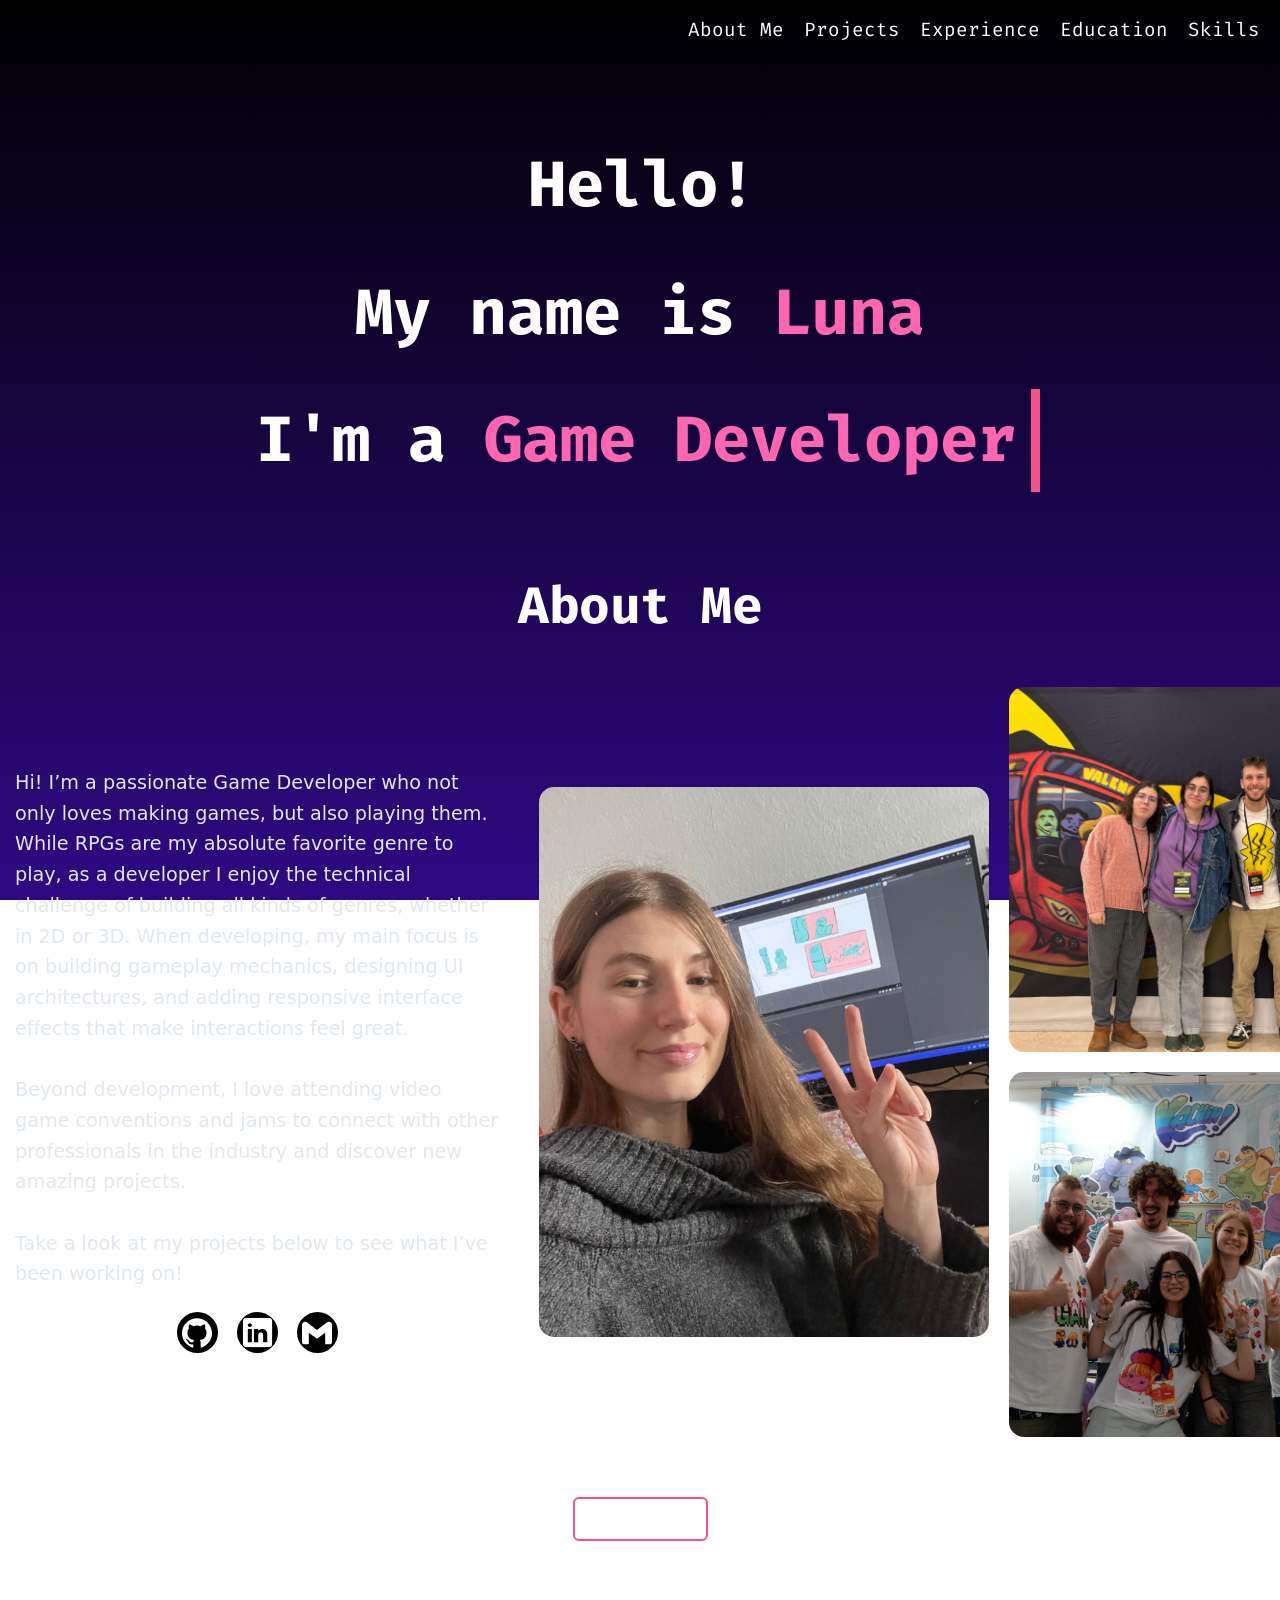
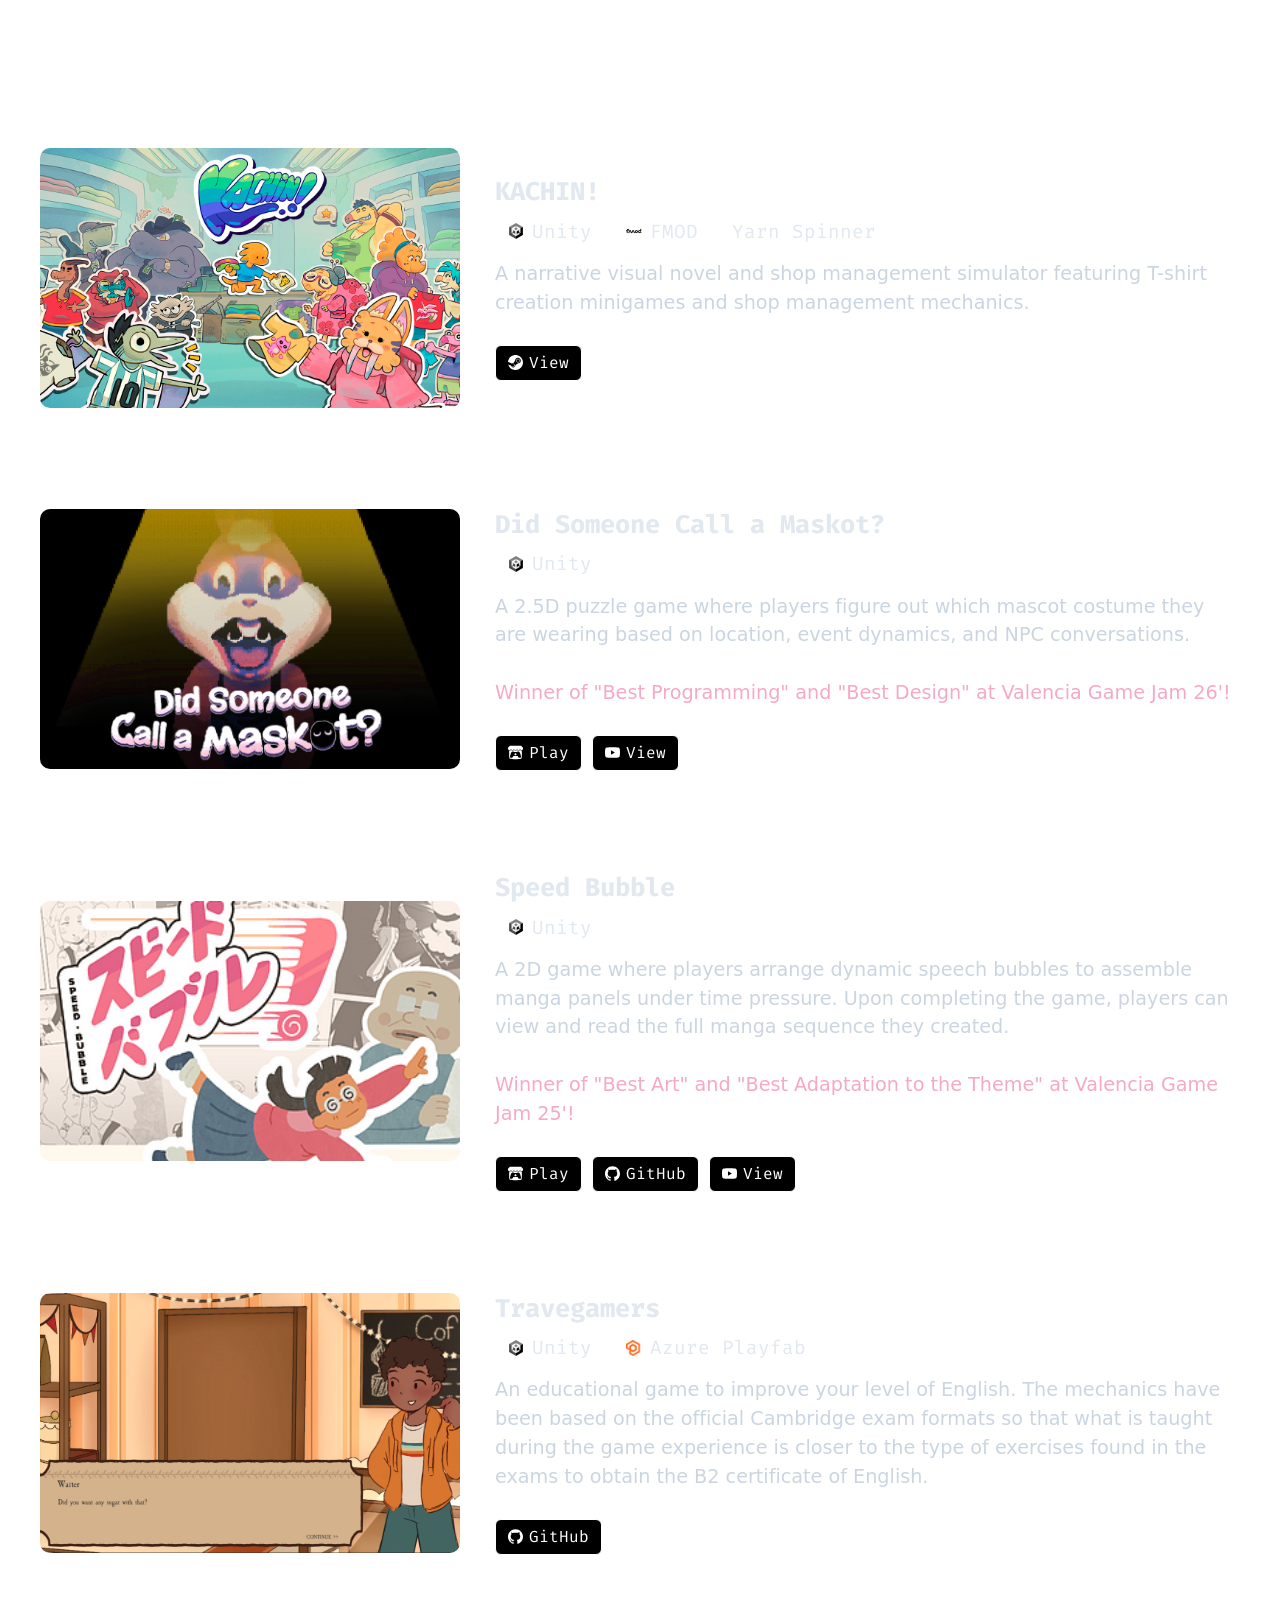
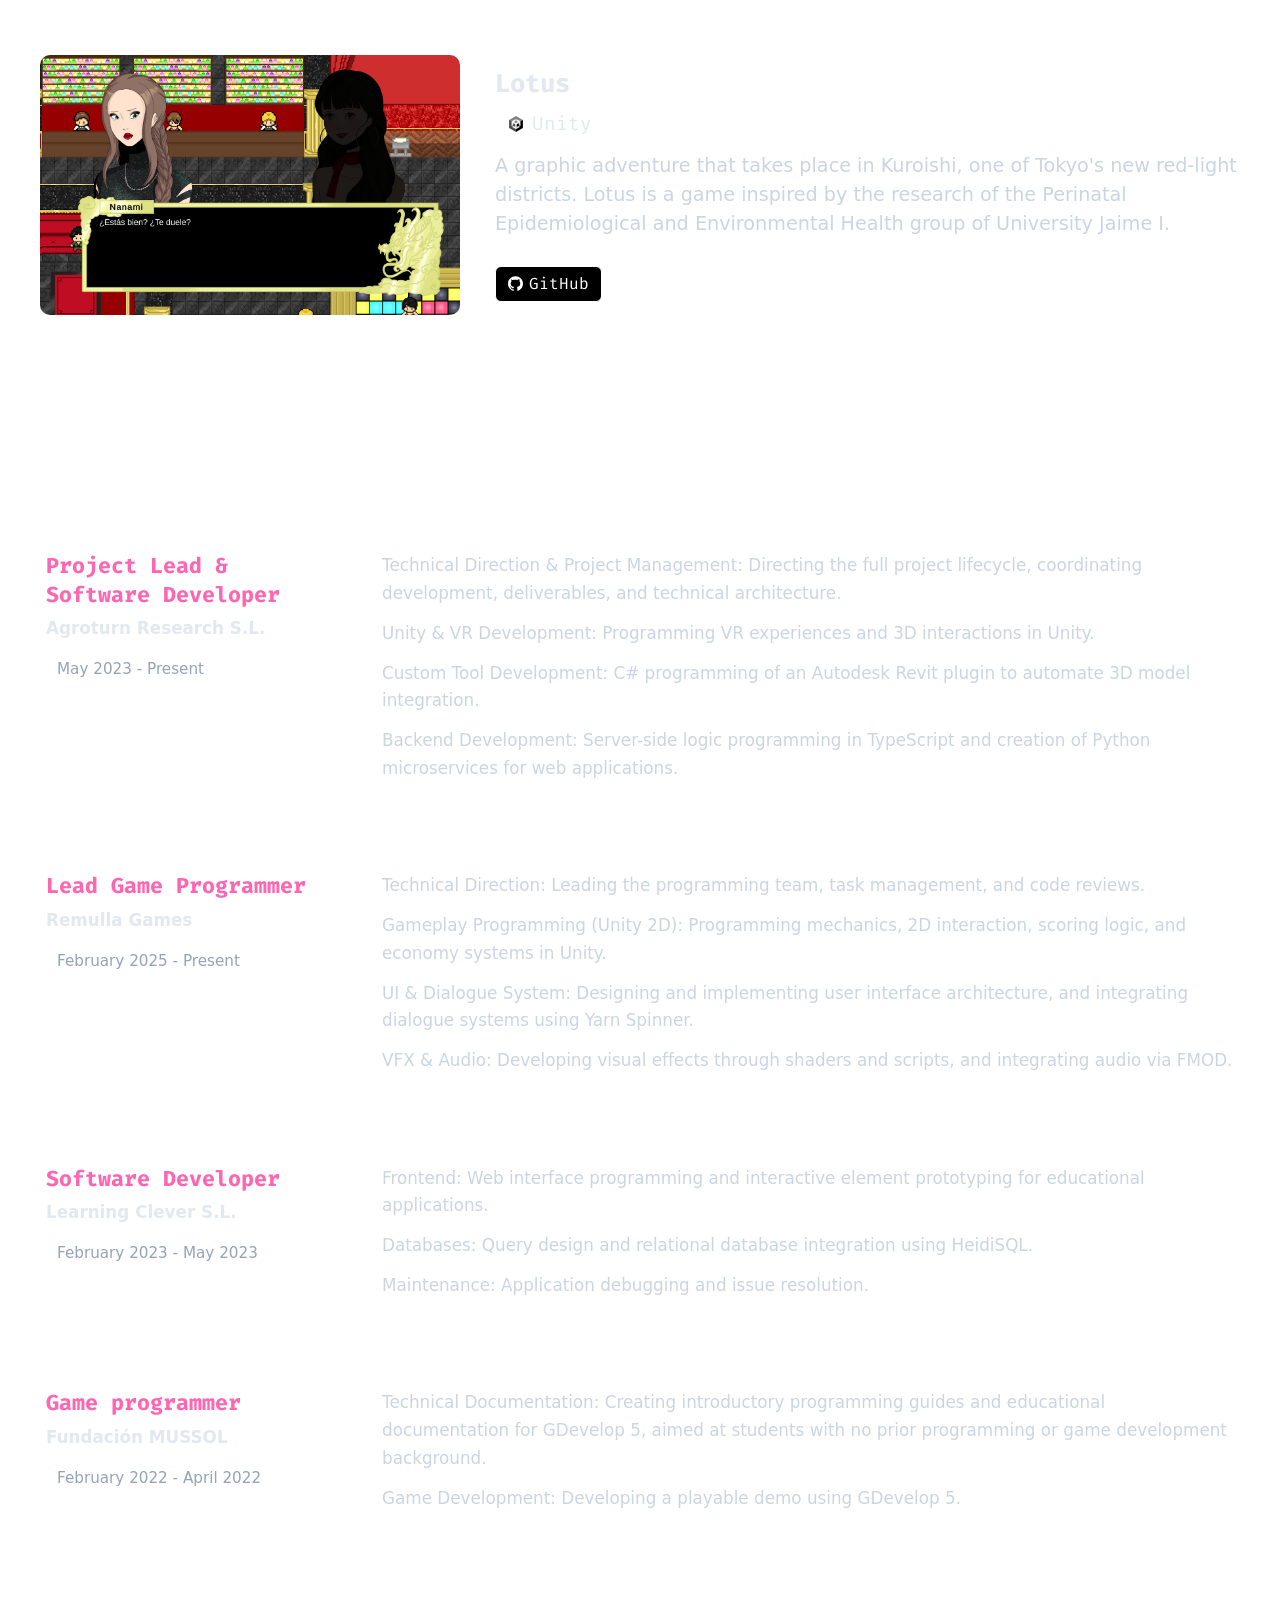
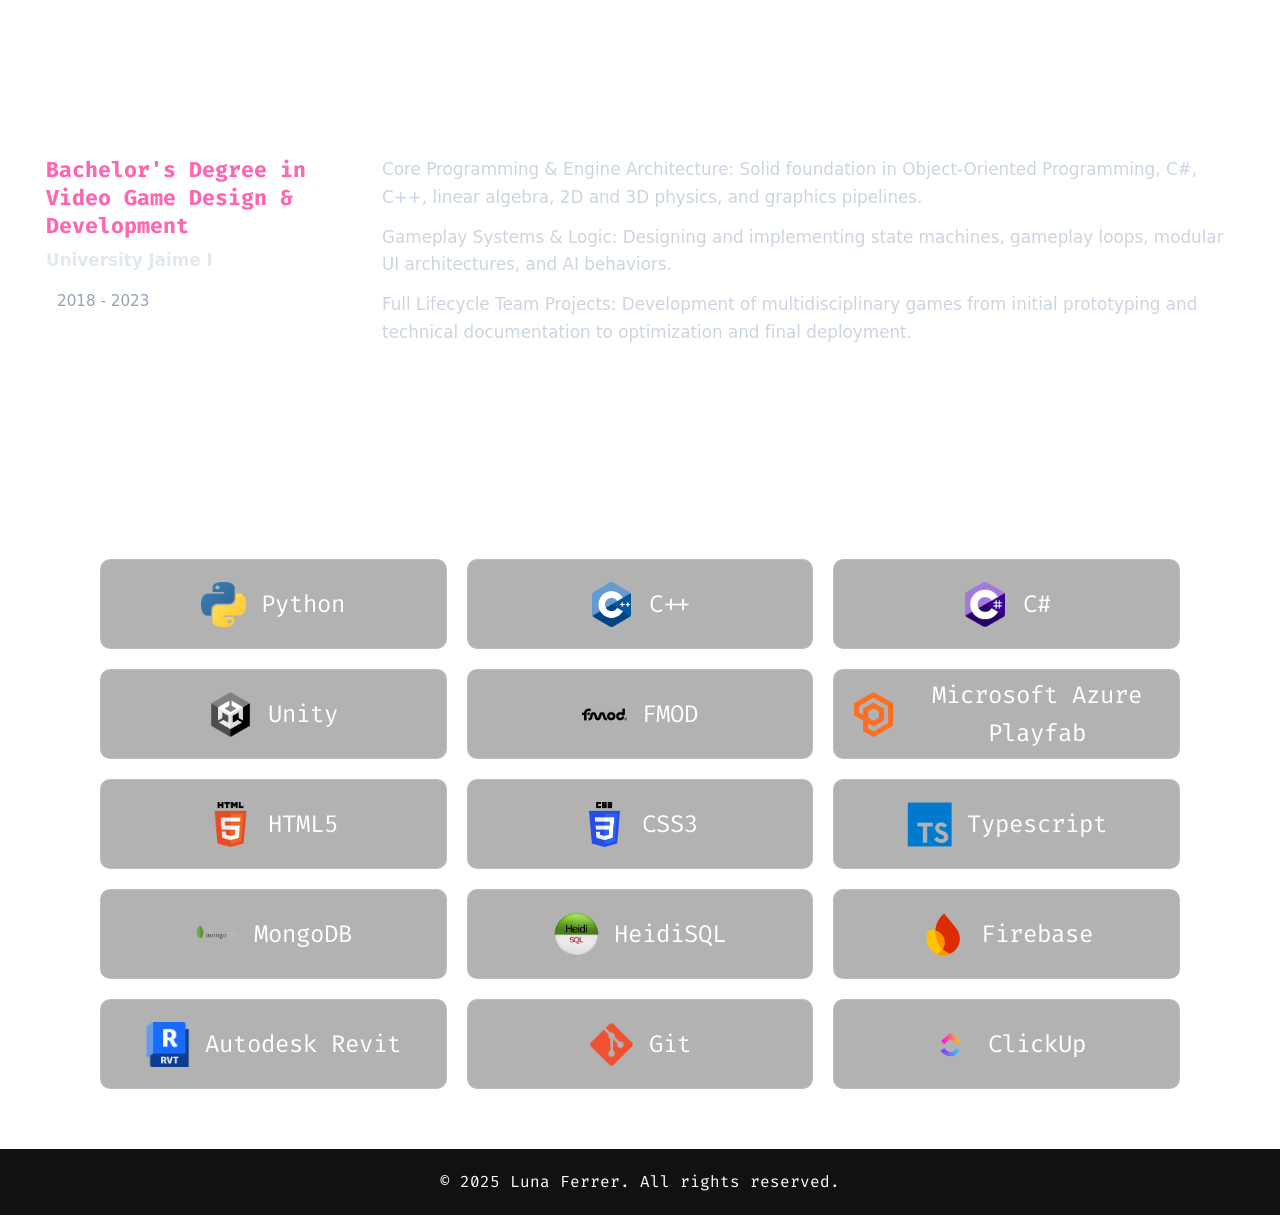
==== commit 474d289b: "Fix about me text" ====
--- a/index.html
+++ b/index.html
@@ -32,14 +32,14 @@
     <h2>About Me</h2>
     <div class="about">
       <div class="about-text-col">
-        <p class="p-about">Hi! I’m a passionate Game Developer who not only loves making games,<br>
-        but also playing them. While RPGs are my absolute favorite genre to<br>
-        play, as a developer I enjoy the technical challenge of building all<br>
-        kinds of genres, whether in 2D or 3D. When developing, my main focus<br>
-        is on building gameplay mechanics, designing UI architectures, and<br>
+        <p class="p-about">Hi! I’m a passionate Game Developer who not only loves making games,
+        but also playing them. While RPGs are my absolute favorite genre to
+        play, as a developer I enjoy the technical challenge of building all
+        kinds of genres, whether in 2D or 3D. When developing, my main focus
+        is on building gameplay mechanics, designing UI architectures, and
         adding responsive interface effects that make interactions feel great.<br><br>
-        Beyond development, I love attending video game conventions and jams<br>
-        to connect with other professionals in the industry and discover new<br>
+        Beyond development, I love attending video game conventions and jams
+        to connect with other professionals in the industry and discover new
         amazing projects.<br><br>
         Take a look at my projects below to see what I’ve been working on!
         </p>
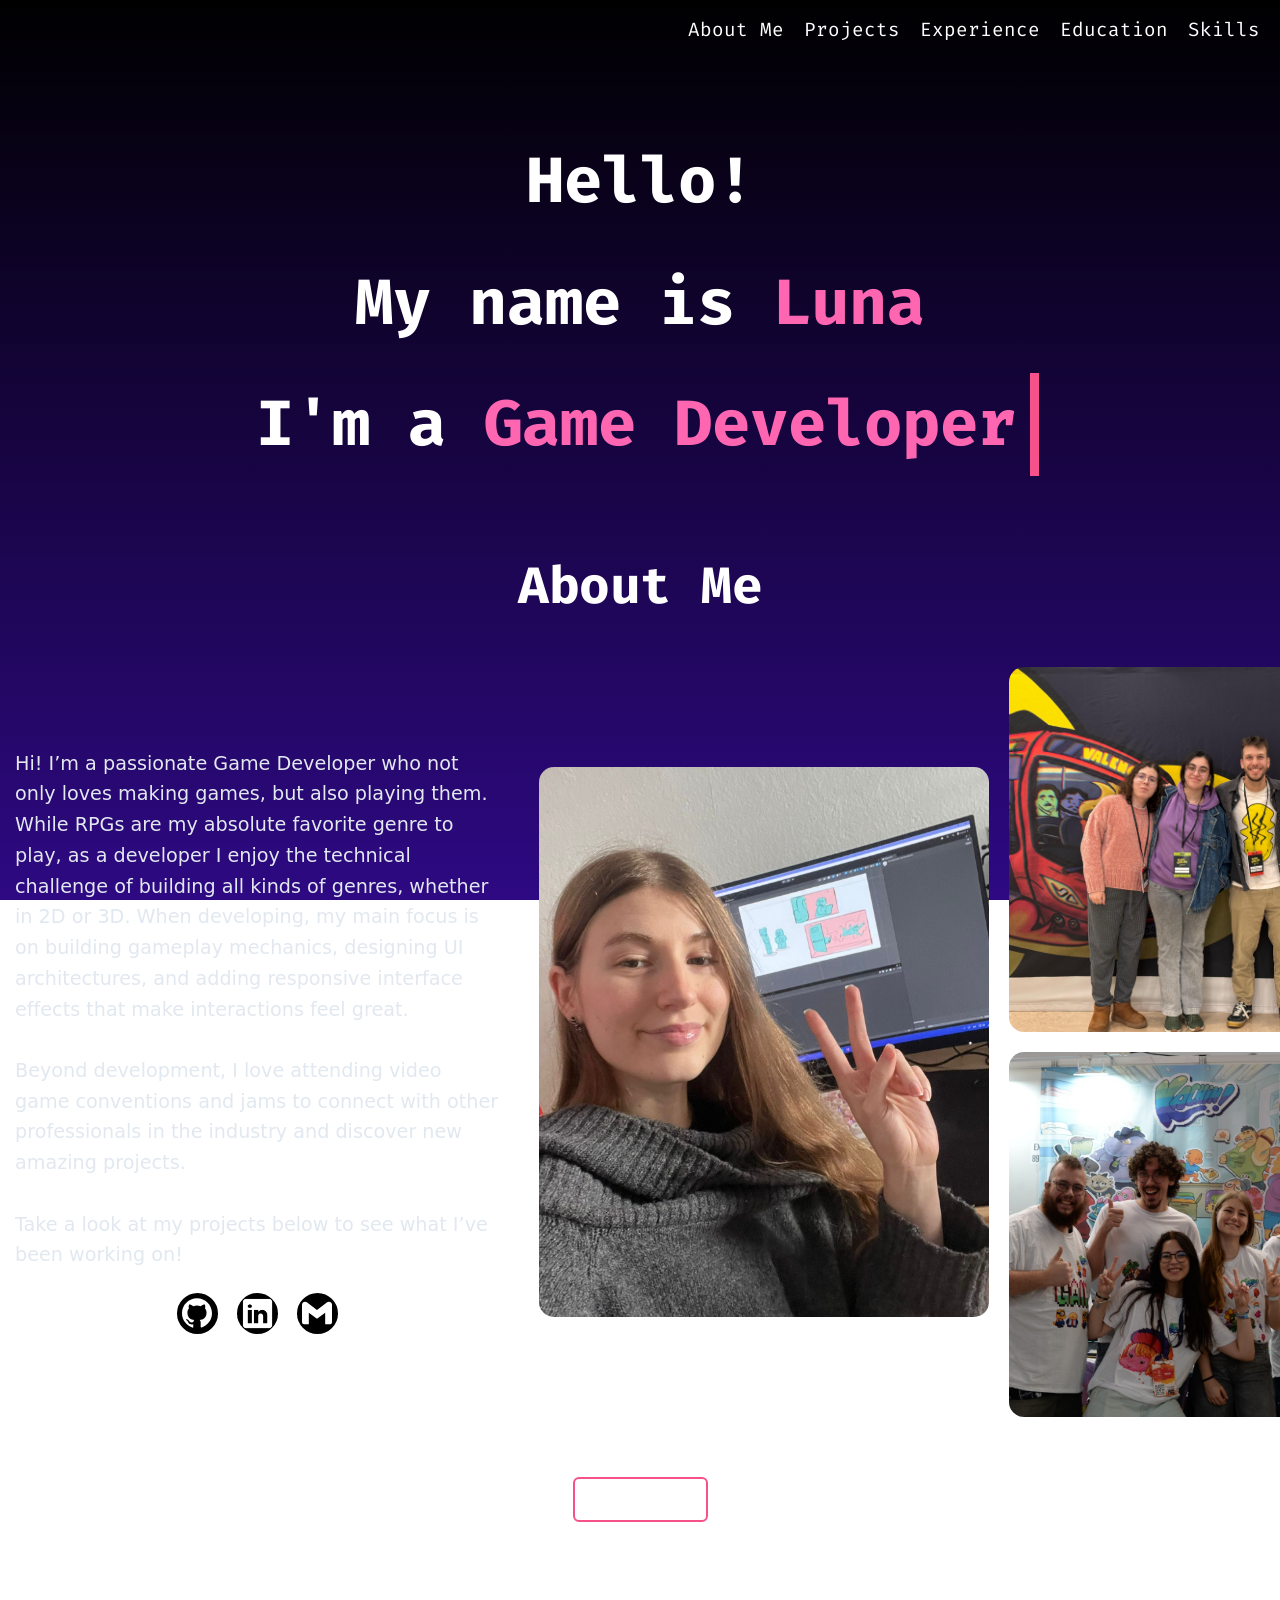
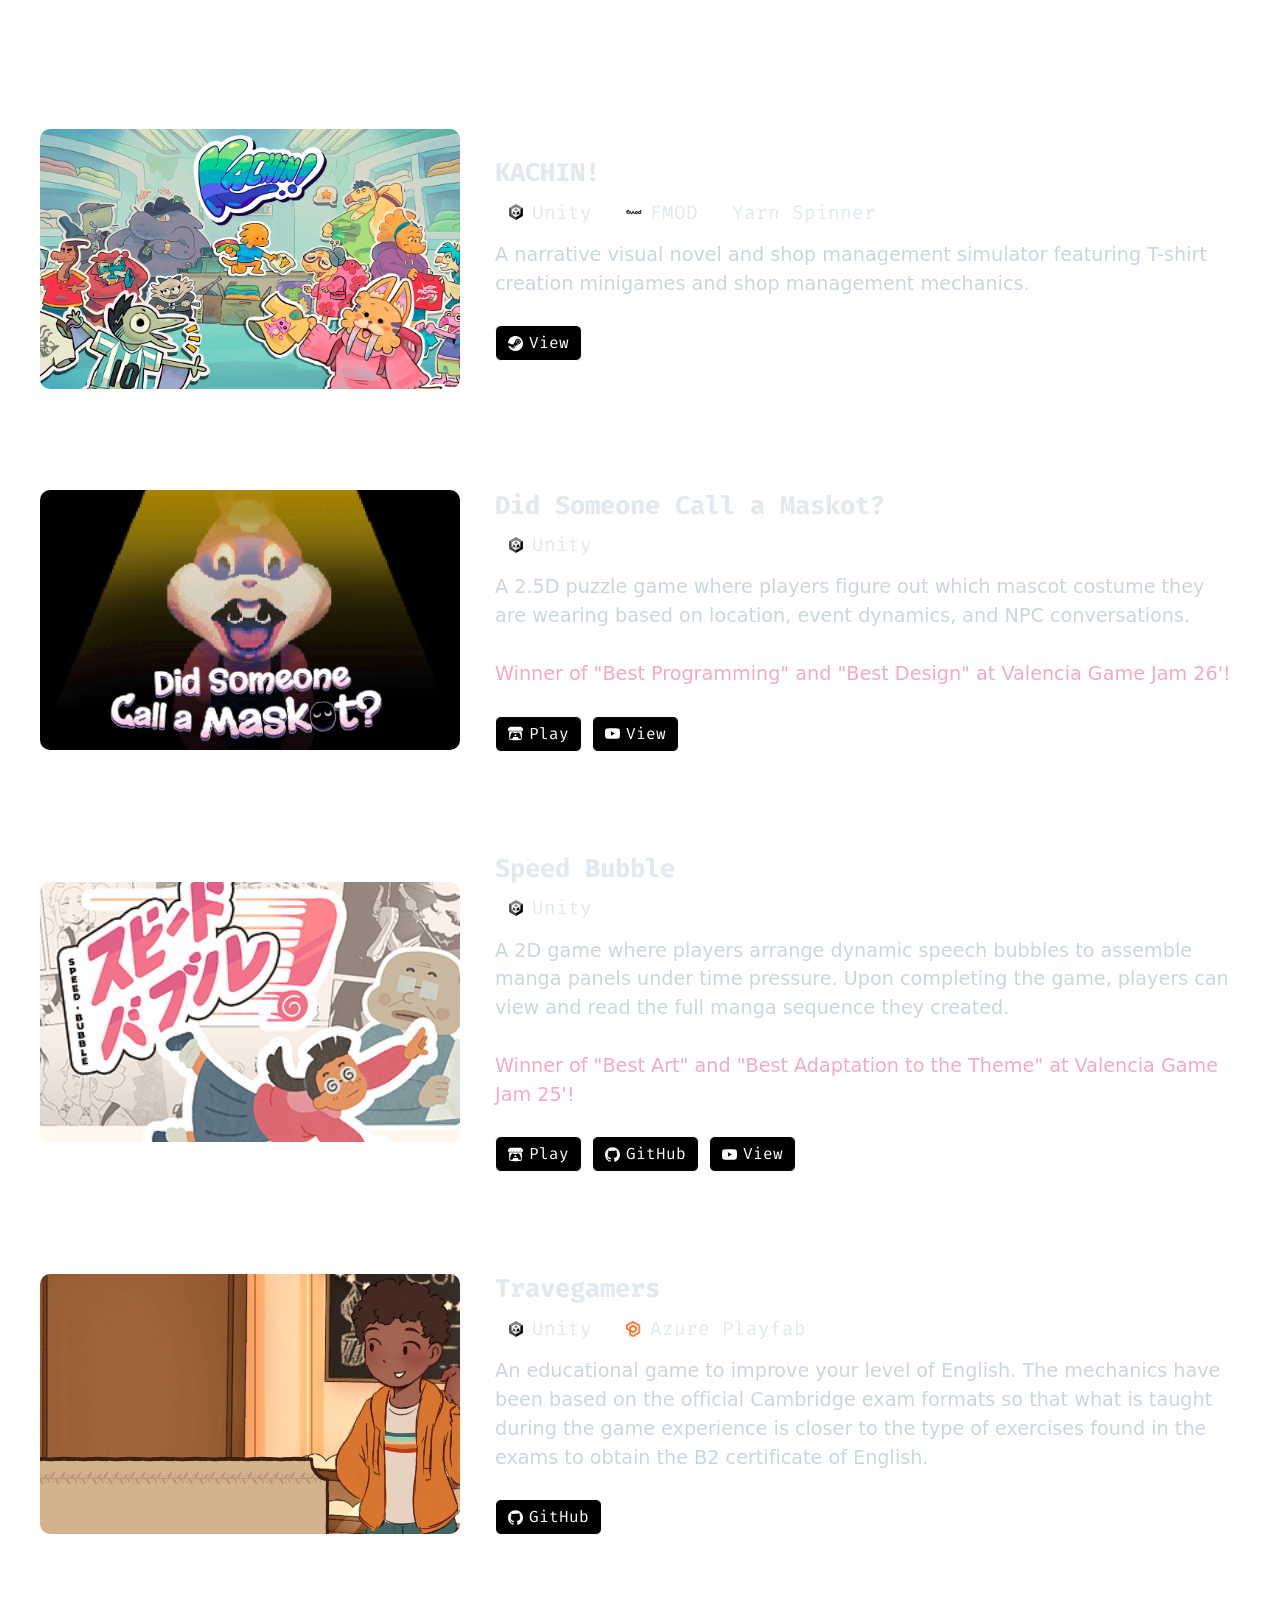
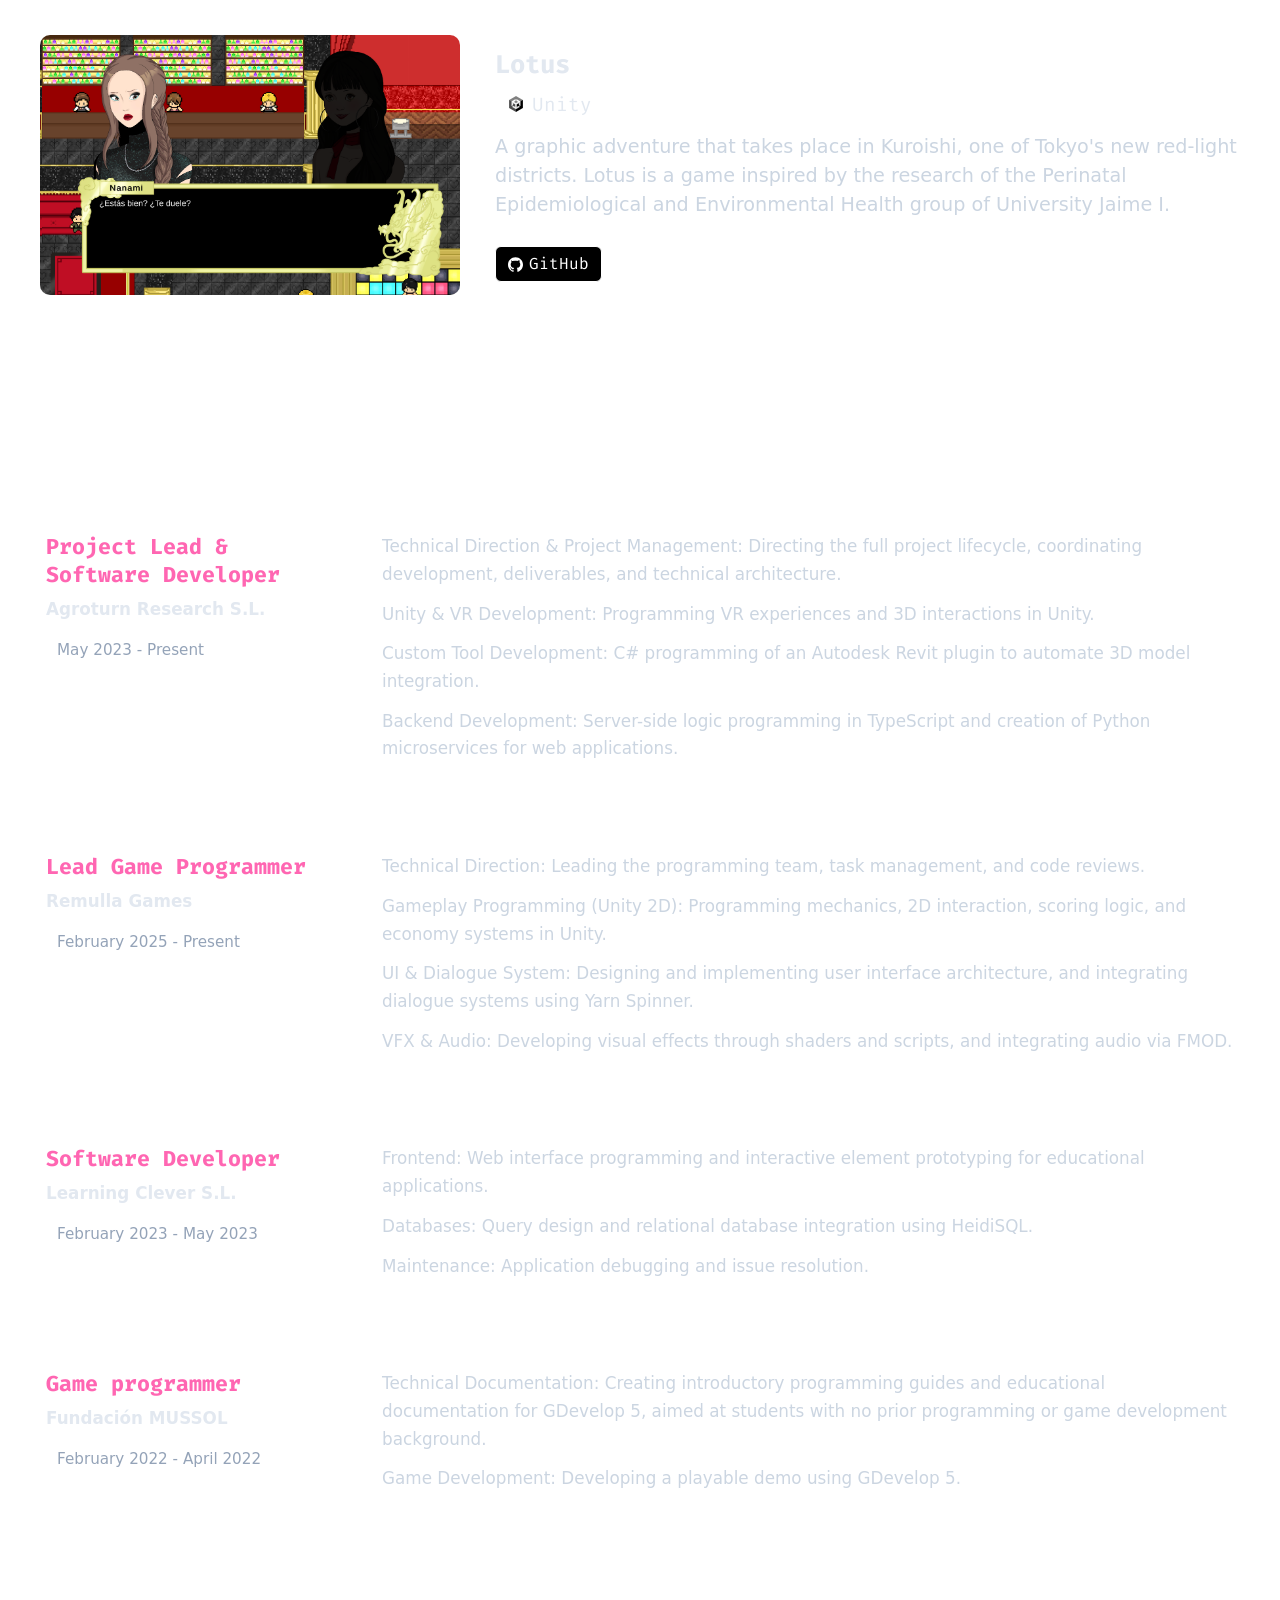
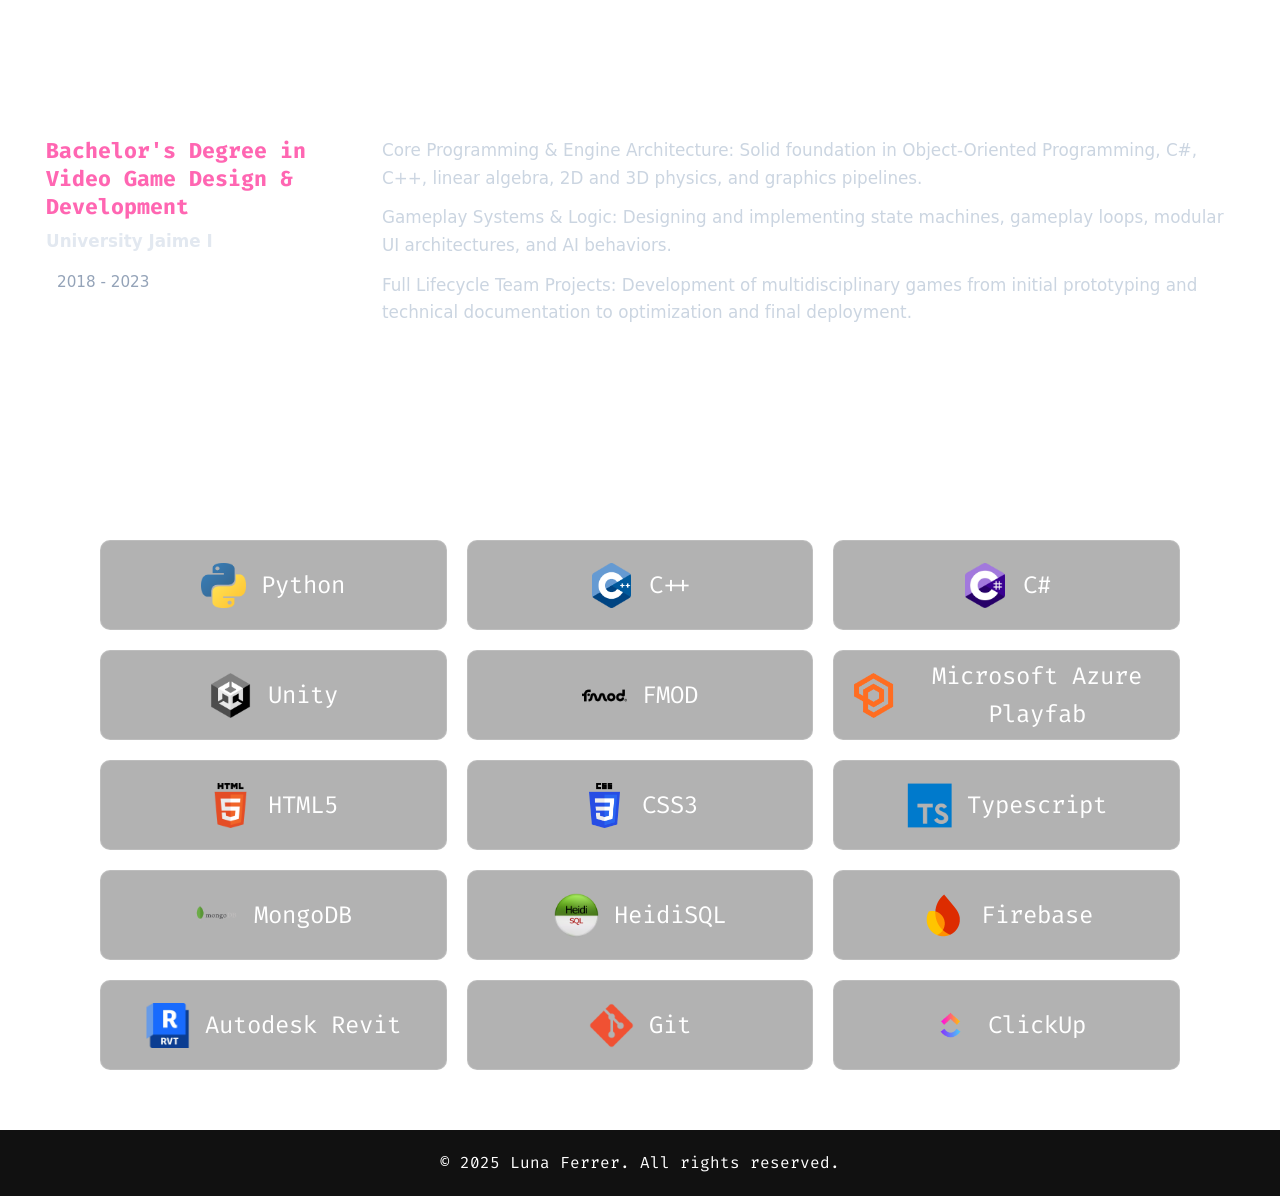
==== commit 169d799b: "add cv" ====
--- a/index.html
+++ b/index.html
@@ -65,7 +65,7 @@
     </div>
   </div>
   <div class="about-display">
-    <a href="ruta/tu-cv.pdf" target="_blank" rel="noopener noreferrer" class="btn-cv">
+    <a href="https://drive.google.com/uc?export=download&id=1RWiK7ZNnZWizguG3L39PT3ufZuoqwNSM" target="_blank" class="btn-cv">
       Download CV
     </a>
   </div>
--- a/style.css
+++ b/style.css
@@ -112,6 +112,9 @@
   justify-content: center;
 }
 
+/* ==========================================
+   TYPING EFFECT
+   ========================================== */
 .css-typing {
   display: flex;
   flex-direction: column;
@@ -119,37 +122,55 @@
   justify-content: center;
   min-height: 35vh;
   text-align: center;
+  width: 100%;
 }
 
 .css-typing h1 {
   border-right: .15em solid #f7518b;
   white-space: nowrap;
   overflow: hidden;
-  max-width: 100%;
-
+  margin: 0.15em auto;
 }
 
 .css-typing h1:nth-child(1) {
-  width: 3.5em;
-  animation: type 1s steps(40, end) forwards;
+  width: 7ch;
+  animation: type1 0.42s steps(6, end) forwards;
 }
 
 .css-typing h1:nth-child(2) {
-  width: 9.5em;
+  width: 15ch;
   opacity: 0;
-  animation: type2 2s steps(40, end) 2s forwards;
+  animation: type2 1.05s steps(15, end) 0.7s forwards;
 }
 
 .css-typing h1:nth-child(3) {
-  width: 12.5em;
+  width: 21ch;
   opacity: 0;
-  animation: type3 2s steps(40, end) 5s forwards, blink .5s step-end infinite alternate 5s;
-}
+  animation: type3 1.47s steps(21, end) 2.1s forwards, blink .5s step-end infinite alternate 2.1s;
+}
+
+@keyframes type1 { 
+  0% { width: 0; } 
+  99.9% { border-right: .15em solid #f7518b; } 
+  100% { border-right: none; } 
+}
+
+@keyframes type2 { 
+  0% { width: 0; opacity: 1; } 
+  99.9% { border-right: .15em solid #f7518b; opacity: 1; } 
+  100% { border-right: none; opacity: 1; } 
+}
+
+@keyframes type3 { 
+  0% { width: 0; opacity: 1; } 
+  100% { opacity: 1; } 
+}
+
+
 
 @media (max-width: 600px) {
-  /* Reduces size when using phone to make the text fit */
   .css-typing h1 {
-    font-size: clamp(1rem, 5.5vw, 1.6rem);
+    font-size: clamp(1rem, 4.8vw, 1.5rem) !important;
   }
 }
 
